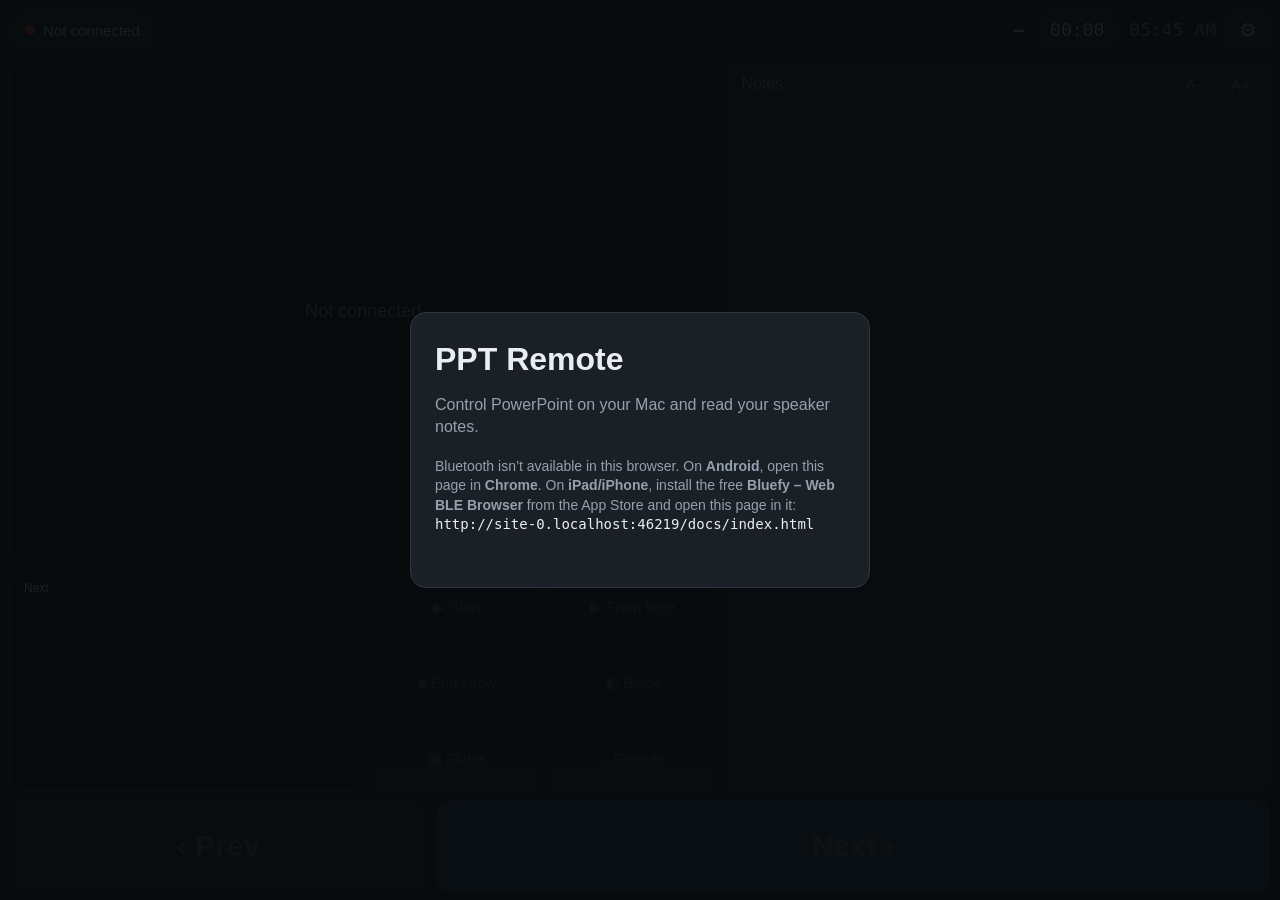
==== docs/index.html @ c87b6162 "v1.12: automatic subtitles (.srt, .vtt, in the video) and a transcript per slide, on the Mac Co-auth" ====
<!DOCTYPE html>
<html lang="en">
<head>
  <meta charset="utf-8">
  <meta name="viewport" content="width=device-width, initial-scale=1, maximum-scale=1, user-scalable=no, viewport-fit=cover">
  <meta name="apple-mobile-web-app-capable" content="yes">
  <meta name="mobile-web-app-capable" content="yes">
  <meta name="apple-mobile-web-app-status-bar-style" content="black-translucent">
  <meta name="theme-color" content="#111418">
  <title>PPT Remote</title>
  <link rel="manifest" href="manifest.webmanifest">
  <link rel="icon" href="favicon.png" type="image/png">
  <link rel="apple-touch-icon" href="icon-180.png">
  <link rel="stylesheet" href="style.css">
</head>
<body>
  <div id="app">
    <header id="topbar">
      <button id="connBtn" class="chip" title="Connection">
        <span id="connDot" class="dot off"></span><span id="connLabel">Not connected</span>
      </button>
      <button id="deckBtn" class="deck" title="Choose presentation"><span id="deckName"></span><span id="deckCaret" class="caret hidden">▾</span></button>
      <div id="slideNum" class="slidenum">–</div>
      <button id="recBtn" class="chip recchip hidden" title="Record lecture, save drawings" aria-label="Record lecture, save drawings"><span class="recdot"></span><span id="recLabel" class="mono"></span></button>
      <button id="timer" class="chip mono" title="Tap: start/pause · Hold: reset">00:00</button>
      <div id="clock" class="mono clock"></div>
      <button id="settingsBtn" class="iconbtn" title="Settings" aria-label="Settings">⚙︎</button>
    </header>

    <main id="main">
      <section id="slides">
        <div id="current" class="slidebox">
          <img id="currentImg" alt="">
          <canvas id="inkCanvas"></canvas>
          <div id="spotShade" class="hidden"></div>
          <div id="laserDot" class="hidden"></div>
          <div id="zoomRect" class="hidden"></div>
          <div id="currentMsg" class="slidemsg"></div>
          <div id="blackBadge" class="badge hidden">Screen is black</div>
          <div id="slideTools" class="slidetools hidden">
            <div class="toolrow1">
              <button id="laserBtn" class="stool" title="Laser pointer: touch the slide" aria-label="Laser pointer">●</button>
              <button id="spotBtn" class="stool" title="Spotlight: darken everything except where you point" aria-label="Spotlight">◎</button>
              <button id="zoomBtn" class="stool" title="Zoom: drag a box, tap, or pinch to magnify part of the slide on the projector" aria-label="Zoom">⊕</button>
              <button id="penBtn" class="stool" title="Pen and shapes: draw on the slide" aria-label="Pen">✎</button>
              <button id="wbBtn" class="stool" title="Whiteboard: a blank page over the slide" aria-label="Whiteboard">▢</button>
              <button id="eraseBtn" class="stool hidden" title="Erase drawings on this page" aria-label="Erase drawings">⌫</button>
              <button id="fsBtn" class="stool" title="Big slide (full screen)" aria-label="Full screen">⤢</button>
            </div>
            <div id="spotSizesBox" class="pencolors hidden">
              <span class="plabel">Spotlight</span>
              <button class="shape spotsize" data-size="s" title="Small spotlight" aria-label="Small">S</button>
              <button class="shape spotsize" data-size="m" title="Medium spotlight" aria-label="Medium">M</button>
              <button class="shape spotsize" data-size="l" title="Large spotlight" aria-label="Large">L</button>
            </div>
            <div id="zoomBox" class="pencolors hidden">
              <span class="plabel">Zoom</span>
              <button id="zoomOut" class="shape" title="Zoom out" aria-label="Zoom out">−</button>
              <span id="zoomLevel" class="plabel zoomlevel">1×</span>
              <button id="zoomIn" class="shape" title="Zoom in" aria-label="Zoom in">+</button>
              <button id="zoomReset" class="shape wide hidden" title="Show the whole slide" aria-label="Whole slide">1× ✕</button>
              <span id="zoomHint" class="zoomhint hidden"></span>
            </div>
            <div id="penColors" class="pencolors hidden">
              <button class="shape on" data-shape="pen" title="Freehand" aria-label="Freehand">✎</button>
              <button class="shape" data-shape="line" title="Straight line" aria-label="Straight line">╱</button>
              <button class="shape" data-shape="arrow" title="Arrow" aria-label="Arrow">➚</button>
              <button class="shape" data-shape="ellipse" title="Circle / ellipse" aria-label="Circle">◯</button>
              <button class="shape" data-shape="rect" title="Rectangle" aria-label="Rectangle">▭</button>
              <span class="sep"></span>
              <button class="swatch on" data-color="#ff2d2d" style="background:#ff2d2d" aria-label="Red"></button>
              <button class="swatch" data-color="#ffd60a" style="background:#ffd60a" aria-label="Yellow"></button>
              <button class="swatch" data-color="#32d74b" style="background:#32d74b" aria-label="Green"></button>
              <button class="swatch" data-color="#0a84ff" style="background:#0a84ff" aria-label="Blue"></button>
              <button class="swatch" data-color="#111111" style="background:#111111" aria-label="Black"></button>
            </div>
          </div>
          <div id="bigNav" class="bignav">
            <button id="bigPrev" class="bigbtn" aria-label="Previous slide">‹</button>
            <span id="bigNum" class="bignum"></span>
            <button id="bigNext" class="bigbtn" aria-label="Next slide">›</button>
          </div>
          <button id="bigClose" class="bigclose" aria-label="Leave big slide">✕</button>
          <div id="rotateHint" class="rotatehint hidden">Turn your phone sideways for a bigger slide</div>
          <div id="mediaBars" class="mediabars"></div>
        </div>
        <div id="toolrow">
          <div id="next" class="slidebox small">
            <img id="nextImg" alt="">
            <div id="nextMsg" class="slidemsg"></div>
            <span class="tag">Next</span>
          </div>
          <div id="tools">
            <button id="startBtn" class="tool">▶︎ Start</button>
            <button id="startHereBtn" class="tool">▶︎ From here</button>
            <button id="endBtn" class="tool">■ End show</button>
            <button id="blackBtn" class="tool">◐ Black</button>
            <button id="gridBtn" class="tool">▦ Slides</button>
            <button id="soundsBtn" class="tool">♪ Sounds</button>
          </div>
        </div>
      </section>
      <section id="notesPane">
        <div id="notesHead">
          <span>Notes</span>
          <span id="sectionName" class="section"></span>
          <span class="spacer"></span>
          <button id="fontDown" class="iconbtn small" aria-label="Smaller text">A−</button>
          <button id="fontUp" class="iconbtn small" aria-label="Larger text">A+</button>
        </div>
        <div id="notes" class="notes"></div>
      </section>
    </main>

    <footer id="navbar">
      <button id="prevBtn" class="nav prev" aria-label="Previous slide">‹ Prev</button>
      <button id="nextBtn" class="nav next" aria-label="Next slide">Next ›</button>
    </footer>
  </div>

  <!-- Connect screen -->
  <div id="connectView" class="overlay">
    <div class="panel">
      <h1>PPT Remote</h1>
      <p class="sub">Control PowerPoint on your Mac and read your speaker notes.</p>
      <button id="bleConnectBtn" class="big primary">Connect via Bluetooth</button>
      <p id="bleUnavailable" class="hint hidden">
        Bluetooth isn’t available in this browser. On <b>Android</b>, open this page in <b>Chrome</b>.
        On <b>iPad/iPhone</b>, install the free <b>Bluefy – Web BLE Browser</b> from the App Store and open this page in it:<br>
        <code id="pageUrl"></code>
      </p>
      <button id="netConnectBtn" class="big hidden">Connect via network</button>
      <p id="netHint" class="hint hidden">Network mode needs this device and the Mac on the same Wi-Fi or hotspot.
        Scan the QR code in the Mac menu bar (PPT Remote icon) to open the network version.</p>
      <p id="connectError" class="error"></p>
    </div>
  </div>

  <!-- PIN prompt -->
  <div id="pinView" class="overlay hidden">
    <div class="panel">
      <h2>Enter PIN</h2>
      <p class="sub">The 4-digit PIN is shown in the PPT Remote menu on your Mac.</p>
      <input id="pinInput" inputmode="numeric" pattern="[0-9]*" maxlength="4" autocomplete="off" placeholder="••••">
      <p id="pinError" class="error"></p>
      <button id="pinOk" class="big primary">OK</button>
      <button id="pinCancel" class="big">Cancel</button>
    </div>
  </div>

  <!-- Soundboard -->
  <div id="recView" class="overlay hidden">
    <div class="panel">
      <div class="panelhead"><h2>Record &amp; save</h2><button id="recClose" class="iconbtn">✕</button></div>
      <p class="sub">Records what's on the projector (slides with your drawings, or any app you show), all sound the Mac plays, and the MacBook microphone, into one video on the Mac.</p>
      <div id="recStatus" class="recstatus">Not recording</div>
      <div class="row"><span>Screen</span><select id="recScreen"></select></div>
      <div class="row"><span>Subtitles &amp; transcript</span><select id="recLang">
        <option value="nl_NL">Dutch</option><option value="en_GB">English</option><option value="de_DE">German</option>
        <option value="fr_FR">French</option><option value="es_ES">Spanish</option><option value="off">Off</option>
      </select></div>
      <button id="recStart" class="big recstart">⏺ Start recording</button>
      <div id="recRunning" class="row recrow hidden">
        <button id="recPause" class="big">⏸ Pause</button>
        <button id="recStop" class="big danger">■ Stop &amp; save</button>
      </div>
      <button id="recSaveNow" class="big hidden">Save now, without the rest of the iPad's sound</button>
      <p id="recInfo" class="hint"></p>
      <div id="micBox" class="hidden">
        <div class="row"><label for="micToggle">Also record my voice with this device's microphone</label><input id="micToggle" type="checkbox"></div>
        <div class="row"><label for="micClean">Reduce background noise (sounds more like a phone call)</label><input id="micClean" type="checkbox"></div>
        <p id="micStatus" class="hint"></p>
        <div class="row">
          <button id="micResume" class="big hidden">🎙 Resume microphone</button>
          <button id="micDelete" class="linkbtn hidden">Delete stored microphone sound</button>
        </div>
      </div>
      <h3>Drawings</h3>
      <p class="hint">A PDF with all slides and your pen, shapes and whiteboard on top, saved on the Mac next to the recordings.</p>
      <div class="row"><label for="inkAuto">Save automatically when the slide show ends</label><input id="inkAuto" type="checkbox"></div>
      <div class="row"><span>Pages</span><select id="inkPages"><option value="all">All slides</option><option value="drawn">Only slides with drawings</option></select></div>
      <button id="inkSave" class="big">⤓ Save drawings as PDF now</button>
      <p id="inkInfo" class="hint"></p>
      <p class="hint">Tip: turn on <b>Do Not Disturb</b> on the Mac, so pop-ups don't end up in the video. Recordings: Mac menu bar › PPT Remote › <i>Open Recordings Folder</i>.</p>
    </div>
  </div>

  <div id="soundsView" class="overlay hidden">
    <div class="panel">
      <div class="panelhead"><h2>Sounds</h2><button id="soundsClose" class="iconbtn">✕</button></div>
      <p class="sub">Plays on the Mac’s speakers.</p>
      <div id="soundGrid" class="soundgrid"></div>
      <div class="row">
        <button id="soundStop" class="big">■ Stop</button>
        <label class="vol">🔈<input id="soundVol" type="range" min="0" max="1" step="0.05"></label>
      </div>
      <p class="hint">Add your own sounds (mp3, m4a, wav): Mac menu bar › PPT Remote › <i>Open Sounds Folder…</i></p>
    </div>
  </div>

  <!-- Presentation picker -->
  <div id="presView" class="overlay hidden">
    <div class="panel">
      <div class="panelhead"><h2>Presentation</h2><button id="presClose" class="iconbtn">✕</button></div>
      <p class="sub">Choose which open PowerPoint presentation to control.</p>
      <div id="presList" class="preslist"></div>
    </div>
  </div>

  <!-- Slide grid -->
  <div id="gridView" class="overlay hidden">
    <div class="panel wide">
      <div class="panelhead"><h2>Go to slide</h2><button id="gridClose" class="iconbtn">✕</button></div>
      <div id="grid"></div>
    </div>
  </div>

  <!-- Settings -->
  <div id="settingsView" class="overlay hidden">
    <div class="panel">
      <div class="panelhead"><h2>Settings</h2><button id="settingsClose" class="iconbtn">✕</button></div>
      <label class="row">Bluetooth image quality
        <select id="qualitySel">
          <option value="low">Low (fastest)</option>
          <option value="med">Medium</option>
          <option value="high">High (slowest)</option>
        </select>
      </label>
      <label class="row"><input type="checkbox" id="swipeChk"> Swipe on slide to change slides</label>
      <label class="row"><input type="checkbox" id="autoTimerChk"> Start timer when the show starts</label>
      <label class="row"><input type="checkbox" id="vibrateChk"> Vibrate on taps (Android)</label>
      <button id="reloadBtn" class="big">Reload slides from PowerPoint</button>
      <button id="changePinBtn" class="big">Change PIN</button>
      <button id="disconnectBtn" class="big danger">Disconnect</button>
      <h3>Stored slides</h3>
      <p id="storageInfo" class="hint">…</p>
      <button id="clearStoreBtn" class="big">Delete stored slides</button>
      <p class="hint">Tip: turn off auto-lock (iPad: <i>Settings › Display › Auto-Lock</i>) while presenting.</p>
      <div class="footrow">
        <span id="versionInfo" class="hint mono"></span>
        <button id="activityBtn" class="linkbtn">Activity log</button>
      </div>
    </div>
  </div>

  <!-- Activity (behind the scenes) -->
  <div id="activityView" class="overlay hidden">
    <div class="panel wide">
      <div class="panelhead"><h2>Activity</h2><button id="activityClose" class="iconbtn">✕</button></div>
      <div id="actStats" class="stats"></div>
      <div class="actbar">
        <span class="hint">Newest at the bottom</span>
        <span class="spacer"></span>
        <button id="copyLogBtn" class="iconbtn small wide">Copy</button>
        <button id="clearLogBtn" class="iconbtn small wide">Clear</button>
      </div>
      <div id="actLog" class="actlog mono"></div>
    </div>
  </div>

  <div id="toast" class="toast hidden"></div>
  <div id="alertBar" class="alertbar hidden" role="alert"></div>

  <script src="protocol.js"></script>
  <script src="activity.js"></script>
  <script src="storage.js"></script>
  <script src="remotemic.js"></script>
  <script src="app.js"></script>
</body>
</html>
---- docs/style.css ----
:root {
  --bg: #111418;
  --panel: #1b2027;
  --panel2: #232a33;
  --line: #2f3742;
  --text: #e9eef4;
  --muted: #94a0ae;
  --accent: #3b82f6;
  --accent2: #2563eb;
  --ok: #22c55e;
  --warn: #f59e0b;
  --bad: #ef4444;
  --notes-size: 22px;
  --safe-top: env(safe-area-inset-top, 0px);
  --safe-bottom: env(safe-area-inset-bottom, 0px);
}

* { box-sizing: border-box; -webkit-tap-highlight-color: transparent; }

html, body {
  margin: 0;
  height: 100%;
  background: var(--bg);
  color: var(--text);
  font: 16px/1.4 -apple-system, BlinkMacSystemFont, "Segoe UI", Roboto, sans-serif;
  overscroll-behavior: none;
  -webkit-user-select: none;
  user-select: none;
  -webkit-touch-callout: none;
}

button { font: inherit; color: inherit; touch-action: manipulation; cursor: pointer; }
.hidden { display: none !important; }
.mono { font-variant-numeric: tabular-nums; font-family: ui-monospace, "SF Mono", Menlo, monospace; }
.spacer { flex: 1; }

#app {
  display: grid;
  grid-template-columns: minmax(0, 1fr); /* never wider than the screen, even with long names */
  grid-template-rows: auto 1fr auto;
  height: 100vh;
  height: 100dvh;
  padding: calc(8px + var(--safe-top)) 10px calc(8px + var(--safe-bottom));
  gap: 8px;
}

/* Top bar */
#topbar { display: flex; align-items: center; gap: 10px; min-height: 44px; }
.chip {
  display: inline-flex; align-items: center; gap: 8px;
  background: var(--panel); border: 1px solid var(--line); border-radius: 999px;
  padding: 8px 14px; font-size: 15px; white-space: nowrap;
}
.dot { width: 10px; height: 10px; border-radius: 50%; background: var(--muted); flex: none; }
.dot.ok { background: var(--ok); box-shadow: 0 0 8px var(--ok); }
.dot.warn { background: var(--warn); }
.dot.off { background: var(--bad); }
.deck {
  flex: 1; min-width: 0; display: flex; align-items: center; gap: 6px; background: none; border: none;
  color: var(--muted); padding: 6px 4px; text-align: left; font-size: 15px;
}
.deck #deckName { min-width: 0; overflow: hidden; text-overflow: ellipsis; white-space: nowrap; }
.deck .caret { color: var(--text); flex: none; }
.deck:disabled { cursor: default; }
.slidenum { font-size: 22px; font-weight: 700; white-space: nowrap; font-variant-numeric: tabular-nums; }
#timer { font-size: 18px; }
#timer.running { border-color: var(--ok); color: var(--ok); }
.clock { color: var(--muted); font-size: 18px; }
.recchip { gap: 6px; padding: 8px 11px; }
.recdot { width: 12px; height: 12px; border-radius: 50%; background: var(--muted); flex: none; }
.recchip.rec { border-color: var(--bad); color: var(--bad); }
.recchip.rec .recdot { background: var(--bad); animation: recpulse 1.4s ease-in-out infinite; }
.recchip.paused { border-color: var(--warn); color: var(--warn); }
.recchip.paused .recdot { background: var(--warn); border-radius: 2px; }
.recchip.saving .recdot { background: var(--warn); }
@keyframes recpulse { 50% { opacity: .25; } }
.recstatus { font-size: 26px; font-weight: 700; margin: 10px 0; font-variant-numeric: tabular-nums; }
.recstatus.rec { color: var(--bad); }
.recstatus.paused { color: var(--warn); }
.recstart { width: 100%; color: #fff; background: var(--bad); border-color: var(--bad); }
.recrow > .big { flex: 1; }
.iconbtn {
  background: var(--panel); border: 1px solid var(--line); border-radius: 10px;
  min-width: 44px; height: 44px; font-size: 20px;
}
.iconbtn.small { min-width: 40px; height: 34px; font-size: 15px; }

/* Main */
#main {
  display: grid;
  grid-template-columns: minmax(0, 1.3fr) minmax(0, 1fr);
  gap: 10px;
  min-height: 0;
}
#slides { display: flex; flex-direction: column; gap: 10px; min-height: 0; }
.slidebox {
  position: relative; background: #000; border-radius: 10px; overflow: hidden;
  border: 1px solid var(--line);
}
.slidebox img { position: absolute; inset: 0; width: 100%; height: 100%; object-fit: contain; display: block; }
.slidebox img:not([src]), .slidebox img[src=""] { display: none; }
#current { flex: 1 1 auto; min-height: 120px; touch-action: pan-y; }
.slidemsg {
  position: absolute; inset: 0; display: flex; align-items: center; justify-content: center;
  text-align: center; padding: 16px; color: var(--muted); font-size: 18px; pointer-events: none;
}
.slidemsg.big { font-size: 64px; font-weight: 700; color: #3a4350; }
.badge {
  position: absolute; top: 10px; left: 10px; background: var(--warn); color: #000;
  border-radius: 6px; padding: 4px 10px; font-weight: 600; font-size: 14px;
}
.tag {
  position: absolute; top: 6px; left: 6px; background: rgba(0,0,0,.65); color: #fff;
  border-radius: 5px; padding: 1px 7px; font-size: 12px;
}
#toolrow { display: flex; gap: 10px; flex: 0 0 auto; height: 30%; min-height: 110px; }
#next { aspect-ratio: 16 / 9; height: 100%; flex: none; max-width: 50%; }
#next .slidemsg.big { font-size: 36px; }
#tools { flex: 1; display: grid; grid-template-columns: 1fr 1fr; gap: 8px; align-content: stretch; }
.tool {
  background: var(--panel); border: 1px solid var(--line); border-radius: 10px;
  font-size: 15px; padding: 6px; min-height: 44px;
}
.tool.on { background: var(--warn); color: #000; border-color: var(--warn); }
.tool:disabled, .nav:disabled { opacity: .35; }
.tool { white-space: nowrap; overflow: hidden; text-overflow: ellipsis; }

/* Notes */
#notesPane {
  display: flex; flex-direction: column; min-height: 0;
  background: var(--panel); border: 1px solid var(--line); border-radius: 10px;
}
#notesHead { display: flex; align-items: center; gap: 6px; padding: 6px 8px 6px 14px; border-bottom: 1px solid var(--line); color: var(--muted); }
.notes {
  flex: 1; overflow-y: auto; -webkit-overflow-scrolling: touch; padding: 14px 16px 40px;
  font-size: var(--notes-size); line-height: 1.45; white-space: pre-wrap; word-wrap: break-word;
}
.notes.empty { color: var(--muted); font-style: italic; }

/* Bottom navigation */
#navbar { display: grid; grid-template-columns: 1fr 2fr; gap: 10px; height: 92px; }
.nav {
  border: none; border-radius: 14px; font-size: 30px; font-weight: 700;
  background: var(--panel2); transition: transform .06s, filter .06s;
}
.nav.next { background: var(--accent); color: #fff; }
.nav:active, .tool:active { transform: scale(.97); filter: brightness(1.2); }
.nav.busy { filter: brightness(.8); }

/* Portrait: stack slides above notes */
@media (orientation: portrait) {
  #main { grid-template-columns: minmax(0, 1fr); grid-template-rows: auto minmax(0, 1fr); }
  #current { flex: none; aspect-ratio: 16 / 9; }
  #toolrow { height: 120px; }
  #slides { min-height: auto; }
  #tools { grid-template-columns: 1fr 1fr 1fr; }
}

@media (max-width: 700px) {
  .clock { display: none; }
  #navbar { height: 76px; }
}

/* Phones */
@media (max-width: 600px) {
  #app { padding-left: 8px; padding-right: 8px; gap: 6px; }
  #topbar { gap: 6px; }
  #connLabel { display: none; }
  .chip { padding: 8px 10px; }
  .slidenum { font-size: 18px; }
  #timer { font-size: 15px; }
  #toolrow { height: auto; min-height: 0; gap: 8px; }
  #next { width: 42%; max-width: none; height: auto; }
  #tools { grid-template-columns: 1fr 1fr !important; gap: 6px; }
  .tool { font-size: 14px; min-height: 36px; padding: 4px 6px; }
  .panel #grid { grid-template-columns: repeat(auto-fill, minmax(130px, 1fr)); gap: 8px; }
  .panel { padding: 16px; }
  .panel.wide { padding: 14px; }
}

/* Overlays */
.overlay {
  position: fixed; inset: 0; background: rgba(8, 10, 13, .92); z-index: 10;
  display: flex; align-items: center; justify-content: center; padding: 20px;
}
.panel {
  background: var(--panel); border: 1px solid var(--line); border-radius: 16px;
  padding: 24px; width: min(460px, 100%); max-height: 100%; overflow-y: auto;
  display: flex; flex-direction: column; gap: 12px;
}
.panel.wide { width: min(1000px, 100%); height: 100%; }
.panel h1, .panel h2 { margin: 0; }
.panelhead { display: flex; align-items: center; justify-content: space-between; }
.sub { margin: 0 0 6px; color: var(--muted); }
.hint { color: var(--muted); font-size: 14px; margin: 0; }
.hint code { color: var(--text); word-break: break-all; -webkit-user-select: all; user-select: all; }
.error { color: var(--bad); margin: 0; min-height: 1em; }
.big {
  min-height: 54px; border-radius: 12px; border: 1px solid var(--line);
  background: var(--panel2); font-size: 18px; font-weight: 600;
}
.big.primary { background: var(--accent); border-color: var(--accent2); color: #fff; }
.big.danger { color: var(--bad); }
.row { display: flex; align-items: center; justify-content: space-between; gap: 12px; min-height: 40px; }
.row select { font-size: 16px; padding: 6px; border-radius: 8px; background: var(--panel2); color: var(--text); border: 1px solid var(--line); }
.row input[type=checkbox] { width: 22px; height: 22px; order: 2; }
#pinInput {
  font-size: 40px; text-align: center; letter-spacing: 16px; padding: 10px;
  border-radius: 12px; border: 1px solid var(--line); background: var(--bg); color: var(--text);
  -webkit-user-select: text; user-select: text;
}

#grid {
  flex: 1; min-height: 0; display: grid; grid-template-columns: repeat(auto-fill, minmax(170px, 1fr));
  grid-auto-rows: max-content; align-content: start; gap: 10px; overflow-y: auto; padding: 2px;
}
.gcell { aspect-ratio: 16 / 9; width: 100%; position: relative; padding: 0; background: #000; border: 2px solid var(--line); border-radius: 8px; overflow: hidden; }
.gsec { grid-column: 1 / -1; color: var(--muted); font-weight: 600; font-size: 14px; text-transform: uppercase; letter-spacing: .04em; padding: 8px 2px 0; }
.gcell.cur { border-color: var(--accent); }
.gcell.hid { opacity: .45; }
.gcell img { width: 100%; height: 100%; object-fit: contain; display: block; }
.gcell .num { position: absolute; bottom: 4px; right: 6px; background: rgba(0,0,0,.7); border-radius: 5px; padding: 0 6px; font-size: 14px; }
.gcell .ph { position: absolute; inset: 0; display: flex; align-items: center; justify-content: center; font-size: 30px; color: #3a4350; font-weight: 700; }

/* Laser pointer, pen and media controls on the current slide */
#current.drawing { touch-action: none; cursor: crosshair; }
html.drawmode, html.drawmode * { -webkit-user-select: none !important; user-select: none !important; -webkit-touch-callout: none !important; }
#inkCanvas { position: absolute; inset: 0; width: 100%; height: 100%; pointer-events: none; }
#spotShade { position: absolute; pointer-events: none; }
#zoomRect { position: absolute; pointer-events: none; border: 2px dashed #fff; box-shadow: 0 0 0 1px rgba(0,0,0,.6), inset 0 0 0 1px rgba(0,0,0,.6); background: rgba(255,255,255,.08); }
.zoomlevel { min-width: 36px; text-align: center; color: var(--text); }
.shape.wide { width: auto; padding: 0 8px; }
.zoomhint { flex-basis: 100%; font-size: 12px; color: #ffd60a; text-align: right; }
#spotBtn { color: #ffe08a; }
#spotBtn.on { color: #111; background: #ffd60a; border-color: #ffd60a; }
.pencolors .plabel { color: #dfe6ee; font-size: 13px; padding: 0 6px; }
.spotsize { font-weight: 700; font-size: 13px; }
#laserDot {
  position: absolute; width: 18px; height: 18px; margin: -9px 0 0 -9px; border-radius: 50%; pointer-events: none;
  background: #ff2d2d; box-shadow: 0 0 0 8px rgba(255, 45, 45, .3), 0 0 18px 6px rgba(255, 45, 45, .6);
}
.slidetools { position: absolute; top: 8px; right: 8px; display: flex; flex-direction: column; align-items: flex-end; gap: 6px; }
.toolrow1 { display: flex; gap: 6px; }
.stool {
  width: 42px; height: 42px; border-radius: 50%; border: 1px solid rgba(255,255,255,.25);
  background: rgba(17, 20, 24, .72); color: #fff; font-size: 18px; padding: 0;
}
.stool.on { background: var(--accent); border-color: var(--accent); }
#laserBtn { color: #ff4d4d; }
#laserBtn.on { color: #fff; background: #e11d1d; border-color: #e11d1d; }
.pencolors { display: flex; flex-wrap: wrap; justify-content: flex-end; align-items: center; gap: 5px; background: rgba(17, 20, 24, .78); padding: 6px; border-radius: 21px; max-width: 100%; }
.pencolors .sep { width: 1px; height: 22px; background: rgba(255,255,255,.25); margin: 0 2px; }
.shape { width: 32px; height: 32px; border-radius: 50%; border: none; background: transparent; color: #fff; font-size: 16px; padding: 0; }
.shape.on { background: var(--accent); }
.swatch { width: 26px; height: 26px; border-radius: 50%; border: 2px solid transparent; padding: 0; box-shadow: 0 0 0 1px rgba(255,255,255,.4); }
.swatch.on { border-color: #fff; }
.mediabars { position: absolute; left: 8px; right: 8px; bottom: 8px; display: flex; flex-direction: column; gap: 6px; pointer-events: none; }
.mediabar {
  display: flex; align-items: center; gap: 6px; padding: 6px; border-radius: 12px; pointer-events: auto;
  background: rgba(17, 20, 24, .82); border: 1px solid rgba(255,255,255,.15); width: max-content; max-width: 100%;
}
.mbtn { min-width: 44px; height: 38px; border-radius: 9px; border: none; background: rgba(255,255,255,.12); color: #fff; font-size: 15px; font-weight: 600; }
.mbtn.play { background: var(--accent); min-width: 54px; }
.minfo { padding: 0 8px; font-variant-numeric: tabular-nums; color: #dfe6ee; font-size: 14px; white-space: nowrap; }

/* Formatted notes */
.notes .np { position: relative; margin: 0 0 .35em; white-space: pre-wrap; }
.notes .bullet { position: absolute; margin-left: -1.2em; color: var(--muted); }
#notesHead .section { color: var(--text); opacity: .75; font-size: 14px; margin-left: 6px; overflow: hidden; text-overflow: ellipsis; white-space: nowrap; }
#notesHead .section:not(:empty)::before { content: "· "; }

/* Presentation picker */
.preslist { display: flex; flex-direction: column; gap: 8px; }
.presitem {
  display: flex; flex-direction: column; align-items: flex-start; gap: 2px; text-align: left; padding: 12px 14px;
  border-radius: 12px; border: 1px solid var(--line); background: var(--panel2); font-size: 16px; word-break: break-word;
}
.presitem small { color: var(--muted); font-size: 13px; }
.presitem.on { border-color: var(--accent); box-shadow: inset 0 0 0 1px var(--accent); }

/* Short fade when a new slide image appears */
@keyframes fadein { from { opacity: 0; } to { opacity: 1; } }
.slidebox img.fade { animation: fadein .18s ease-out; }

/* Settings extras */
.panel h3 { margin: 10px 0 0; font-size: 15px; color: var(--muted); font-weight: 600; text-transform: uppercase; letter-spacing: .04em; }
.footrow { display: flex; align-items: center; justify-content: space-between; gap: 10px; margin-top: 4px; }
.linkbtn { background: none; border: none; color: var(--muted); text-decoration: underline; font-size: 14px; padding: 6px 0; }
.big:disabled { opacity: .4; }

/* Activity panel */
.stats {
  display: grid; grid-template-columns: max-content 1fr; gap: 4px 14px;
  font-size: 14px; background: var(--bg); border: 1px solid var(--line); border-radius: 10px; padding: 10px 12px;
}
.stats .k { color: var(--muted); }
.stats .v { font-variant-numeric: tabular-nums; word-break: break-word; }
.actbar { display: flex; align-items: center; gap: 8px; }
.iconbtn.wide { padding: 0 12px; }
.actlog {
  flex: 1; min-height: 160px; overflow-y: auto; -webkit-overflow-scrolling: touch;
  background: var(--bg); border: 1px solid var(--line); border-radius: 10px; padding: 8px 10px;
  font-size: 12.5px; line-height: 1.5; -webkit-user-select: text; user-select: text;
}
.actlog .t { color: var(--muted); }
.actlog .error { color: #fca5a5; }

.toast {
  position: fixed; left: 50%; bottom: calc(110px + var(--safe-bottom)); transform: translateX(-50%);
  background: #000c; border: 1px solid var(--line); padding: 10px 18px; border-radius: 999px; z-index: 20;
  font-size: 15px; pointer-events: none;
}

/* Phones: smaller controls on the slide (after the base rules above) */
@media (max-width: 600px) {
  .slidetools { top: 5px; right: 5px; gap: 4px; }
  .stool { width: 32px; height: 32px; font-size: 14px; }
  .pencolors { padding: 4px; gap: 4px; }
  .swatch { width: 20px; height: 20px; }
  .mediabars { left: 5px; right: 5px; bottom: 5px; }
  .mediabar { padding: 4px; gap: 4px; border-radius: 9px; }
  .mbtn { min-width: 34px; height: 28px; font-size: 13px; border-radius: 7px; }
  .mbtn.play { min-width: 40px; }
  .minfo { font-size: 12px; padding: 0 4px; }
}

/* Whiteboard: a blank page instead of the slide */
#current.wb { background: #fff; }
#current.wb #currentImg, #current.wb .slidemsg { visibility: hidden; }

/* Big slide: full screen for drawing (and automatically on phones in landscape) */
.bignav, .bigclose, body:not(.bigslide) .rotatehint { display: none; }
body.bigslide #current {
  position: fixed; inset: 0; z-index: 8; border: none; border-radius: 0; min-height: 0; aspect-ratio: auto;
  padding: env(safe-area-inset-top, 0) env(safe-area-inset-right, 0) env(safe-area-inset-bottom, 0) env(safe-area-inset-left, 0);
}
body.bigslide #current.wb { background: #fff; }
body.bigslide .bignav {
  display: flex; align-items: center; gap: 8px; position: absolute; left: 50%; transform: translateX(-50%);
  bottom: calc(10px + env(safe-area-inset-bottom, 0px)); z-index: 2;
}
body.bigslide .bigbtn {
  width: 64px; height: 52px; border-radius: 14px; border: 1px solid rgba(255,255,255,.2);
  background: rgba(17, 20, 24, .72); color: #fff; font-size: 30px; font-weight: 700; padding: 0;
}
body.bigslide .bignum { min-width: 64px; text-align: center; color: #fff; font-weight: 700; text-shadow: 0 1px 3px #000; font-variant-numeric: tabular-nums; }
body.bigslide .bigclose {
  display: block; position: absolute; top: calc(8px + env(safe-area-inset-top, 0px)); left: calc(8px + env(safe-area-inset-left, 0px));
  width: 42px; height: 42px; border-radius: 50%; border: 1px solid rgba(255,255,255,.25); background: rgba(17, 20, 24, .72); color: #fff; font-size: 18px; z-index: 2;
}
body.bigslide .slidetools { top: calc(8px + env(safe-area-inset-top, 0px)); right: calc(8px + env(safe-area-inset-right, 0px)); }
body.bigslide .mediabars { bottom: calc(72px + env(safe-area-inset-bottom, 0px)); }
body.bigslide .stool { width: 42px; height: 42px; font-size: 18px; }
body.bigslide .swatch { width: 26px; height: 26px; }
.rotatehint {
  position: absolute; left: 50%; top: 50%; transform: translate(-50%, -50%); z-index: 3; pointer-events: none;
  background: rgba(0,0,0,.8); color: #fff; padding: 12px 18px; border-radius: 12px; font-size: 15px; text-align: center;
}
#fsBtn.on { background: var(--accent); border-color: var(--accent); }
#wbBtn.on { background: #fff; color: #111; }

/* Delivery alert */
.alertbar {
  position: fixed; left: 12px; right: 12px; top: calc(10px + env(safe-area-inset-top, 0px)); z-index: 25;
  background: #b91c1c; color: #fff; border-radius: 12px; padding: 14px 16px; font-weight: 600; font-size: 16px;
  box-shadow: 0 6px 24px rgba(0,0,0,.5); text-align: center; animation: shake .4s;
}
@keyframes shake { 0%,100% { transform: translateX(0); } 25% { transform: translateX(-6px); } 75% { transform: translateX(6px); } }

/* Soundboard */
.soundgrid { display: grid; grid-template-columns: repeat(auto-fill, minmax(120px, 1fr)); gap: 10px; }
.soundbtn {
  display: flex; flex-direction: column; align-items: center; justify-content: center; gap: 4px; min-height: 92px;
  border-radius: 14px; border: 1px solid var(--line); background: var(--panel2); font-size: 15px; font-weight: 600; padding: 8px;
}
.soundbtn .sicon { font-size: 34px; line-height: 1; }
.soundbtn:active { transform: scale(.96); }
.soundbtn.played { animation: played .5s; }
@keyframes played { 0% { background: var(--accent); } 100% { background: var(--panel2); } }
.vol { display: flex; align-items: center; gap: 8px; flex: 1; justify-content: flex-end; }
.vol input { width: 100%; max-width: 220px; }
#soundStop { min-width: 110px; }


/* Big slide on screens wider than the slide (phones sideways): tools in the black bars beside it */
@media (min-aspect-ratio: 16/10) {
  body.bigslide .slidetools { flex-direction: row-reverse; align-items: flex-start; }
  body.bigslide .toolrow1 { flex-direction: column; }
  body.bigslide .pencolors {
    position: fixed; left: calc(8px + env(safe-area-inset-left, 0px)); top: 50%; transform: translateY(-50%);
    flex-direction: column; flex-wrap: nowrap; gap: 4px; padding: 5px; border-radius: 18px;
  }
  body.bigslide .pencolors .sep { width: 22px; height: 1px; margin: 2px 0; }
  body.bigslide .pencolors { gap: 3px; }
  body.bigslide .pencolors .shape { width: 28px; height: 28px; font-size: 14px; }
  body.bigslide .pencolors .swatch { width: 22px; height: 22px; }
  body.bigslide .bigclose { top: auto; left: auto; bottom: calc(10px + env(safe-area-inset-bottom, 0px)); right: calc(8px + env(safe-area-inset-right, 0px)); }
}

/* The spotlight sizes are a short row; keep it horizontal there too */
@media (min-aspect-ratio: 16/10) {
  body.bigslide #spotSizesBox { flex-direction: row; top: auto; bottom: calc(10px + env(safe-area-inset-bottom, 0px)); transform: none; }
  body.bigslide #spotSizesBox .plabel { display: none; }
}

/* Zoom controls: a short row, like the spotlight sizes */
@media (min-aspect-ratio: 16/10) {
  body.bigslide #zoomBox { flex-direction: row; flex-wrap: wrap; top: calc(8px + env(safe-area-inset-top, 0px)); transform: none; max-width: 46vw; }
  body.bigslide #zoomBox > .plabel:first-child { display: none; }
  body.bigslide .pencolors .shape.wide { width: auto; }
}
#recInfo { white-space: pre-line; margin-top: 4px; }
#micStatus { white-space: pre-line; margin-top: 2px; }
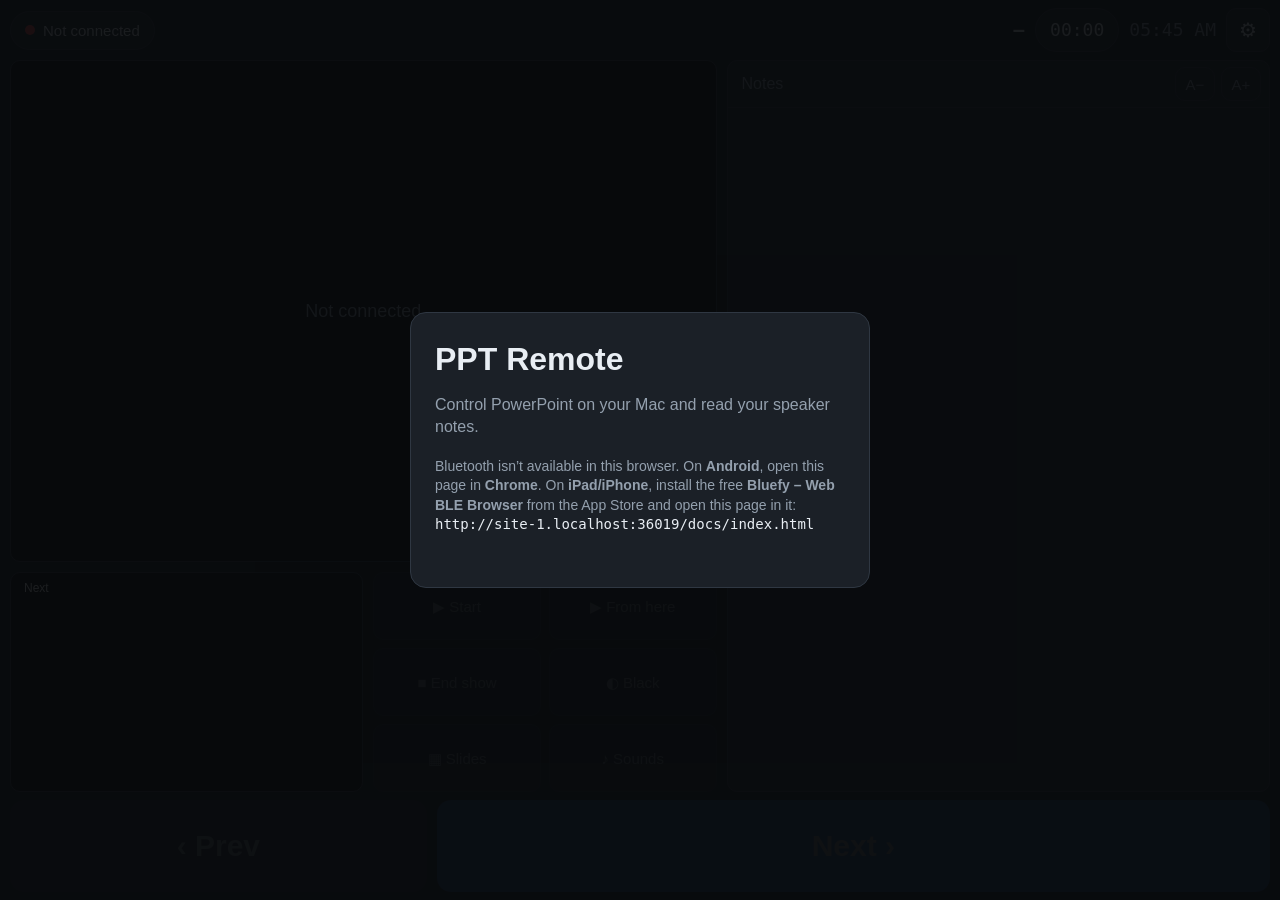
==== commit 1f871603: "Friendlier README with screenshots, DEVELOPMENT.md; v1.14.2: hide sticky-note icons on PDF slides, c" ====
--- a/docs/index.html
+++ b/docs/index.html
@@ -202,7 +202,7 @@
   <div id="presView" class="overlay hidden">
     <div class="panel">
       <div class="panelhead"><h2>Presentation</h2><button id="presClose" class="iconbtn">✕</button></div>
-      <p class="sub">Choose which open PowerPoint presentation to control.</p>
+      <p class="sub">Choose what to control: a PowerPoint or Keynote presentation, or a PDF.</p>
       <div id="presList" class="preslist"></div>
     </div>
   </div>
@@ -229,7 +229,7 @@
       <label class="row"><input type="checkbox" id="swipeChk"> Swipe on slide to change slides</label>
       <label class="row"><input type="checkbox" id="autoTimerChk"> Start timer when the show starts</label>
       <label class="row"><input type="checkbox" id="vibrateChk"> Vibrate on taps (Android)</label>
-      <button id="reloadBtn" class="big">Reload slides from PowerPoint</button>
+      <button id="reloadBtn" class="big">Reload slides</button>
       <button id="changePinBtn" class="big">Change PIN</button>
       <button id="disconnectBtn" class="big danger">Disconnect</button>
       <h3>Stored slides</h3>
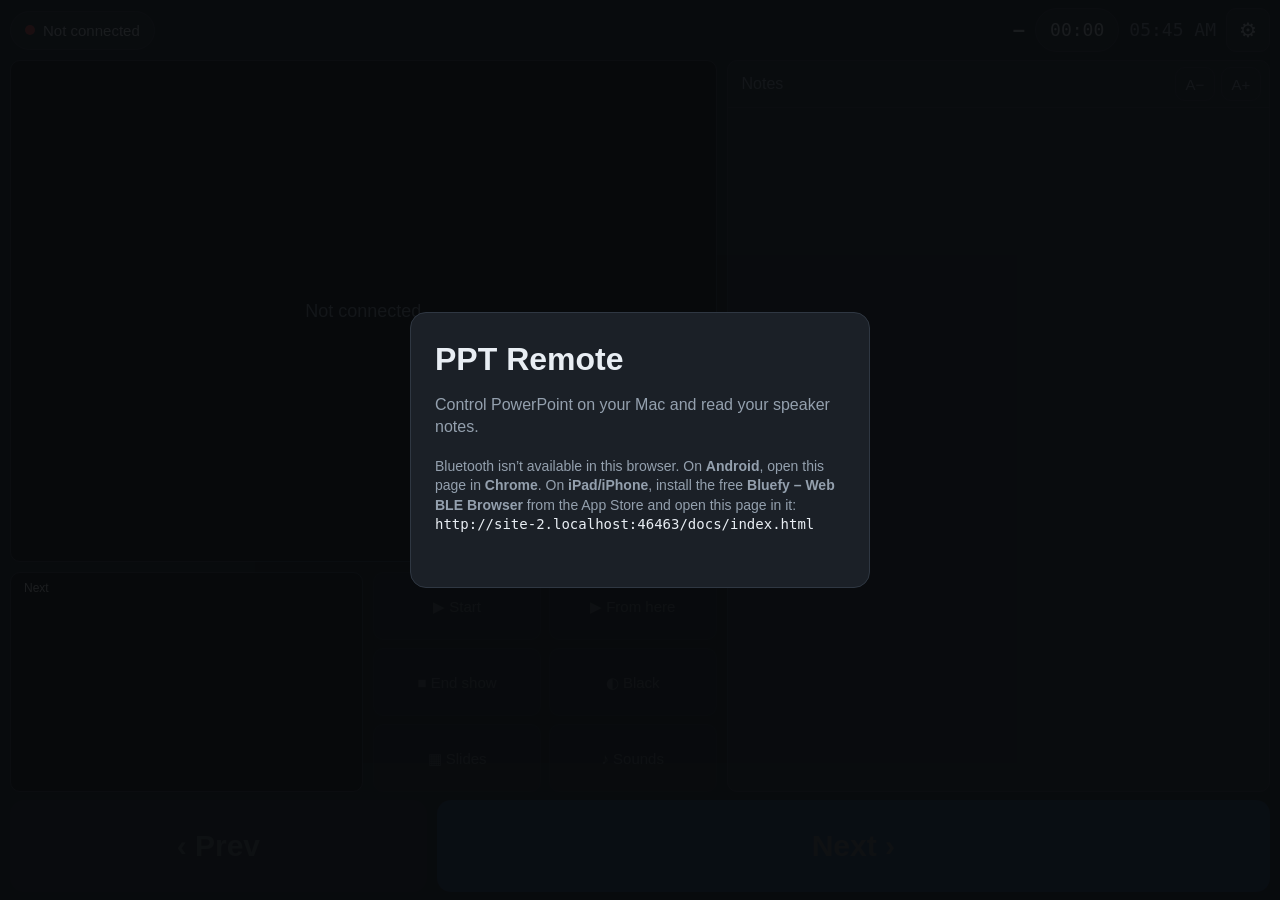
==== commit 7968675a: "Add small "made by GenArt" badge at the bottom of Settings Co-Authored-By: Claude Fable 5.2 <noreply" ====
--- a/docs/index.html
+++ b/docs/index.html
@@ -240,6 +240,7 @@
         <span id="versionInfo" class="hint mono"></span>
         <button id="activityBtn" class="linkbtn">Activity log</button>
       </div>
+      <img class="madeby" src="genart/made-by-genart-light.svg" width="104" height="20" alt="made by GenArt">
     </div>
   </div>
 
--- a/docs/style.css
+++ b/docs/style.css
@@ -285,6 +285,7 @@
 /* Settings extras */
 .panel h3 { margin: 10px 0 0; font-size: 15px; color: var(--muted); font-weight: 600; text-transform: uppercase; letter-spacing: .04em; }
 .footrow { display: flex; align-items: center; justify-content: space-between; gap: 10px; margin-top: 4px; }
+.madeby { display: block; margin: 6px auto 0; }
 .linkbtn { background: none; border: none; color: var(--muted); text-decoration: underline; font-size: 14px; padding: 6px 0; }
 .big:disabled { opacity: .4; }
 
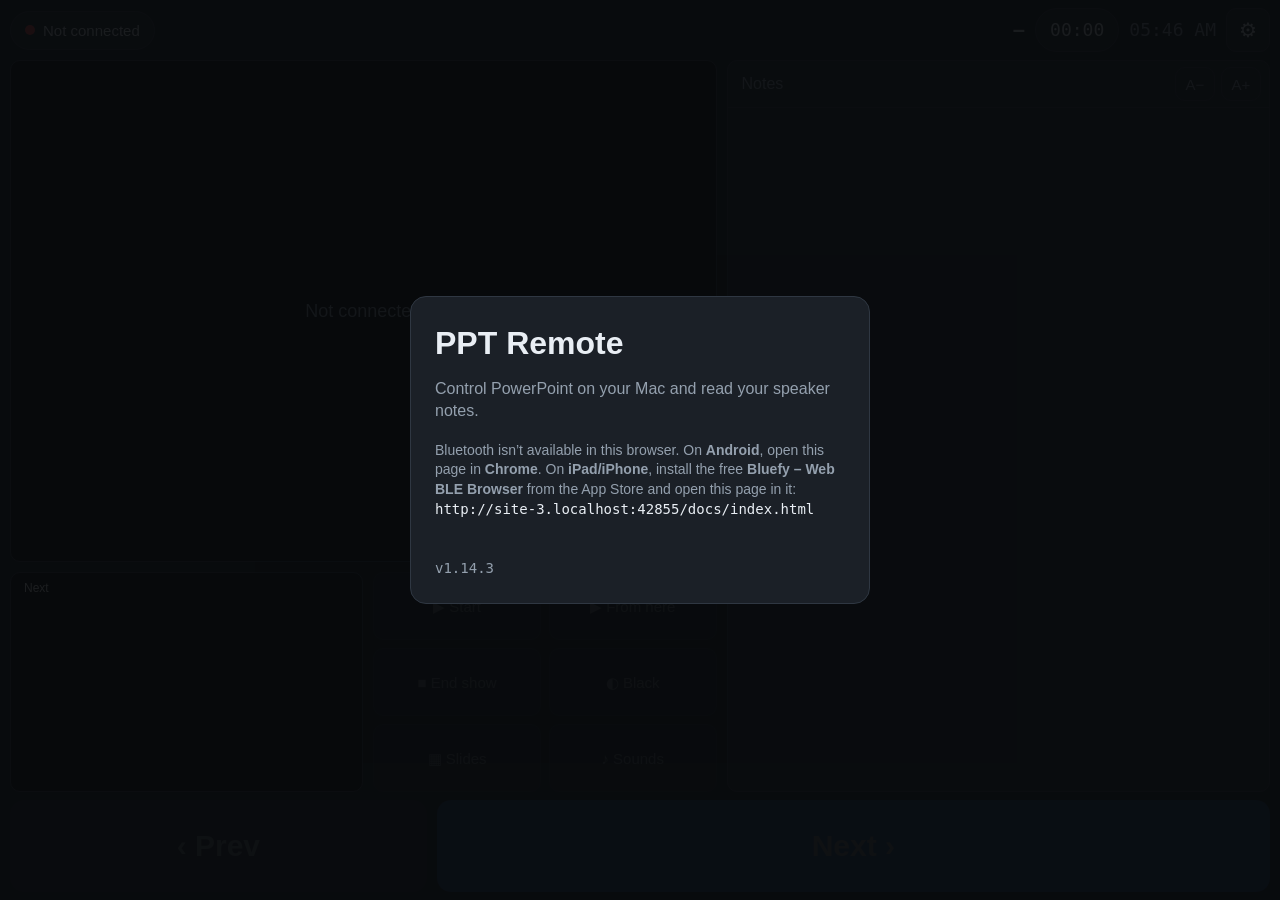
==== commit 3580ee43: "v1.14.3: version number on the connect screen; made by GenArt badge in Settings Co-Authored-By: Clau" ====
--- a/docs/index.html
+++ b/docs/index.html
@@ -133,6 +133,7 @@
       <p id="netHint" class="hint hidden">Network mode needs this device and the Mac on the same Wi-Fi or hotspot.
         Scan the QR code in the Mac menu bar (PPT Remote icon) to open the network version.</p>
       <p id="connectError" class="error"></p>
+      <p id="connectVersion" class="hint mono"></p>
     </div>
   </div>
 
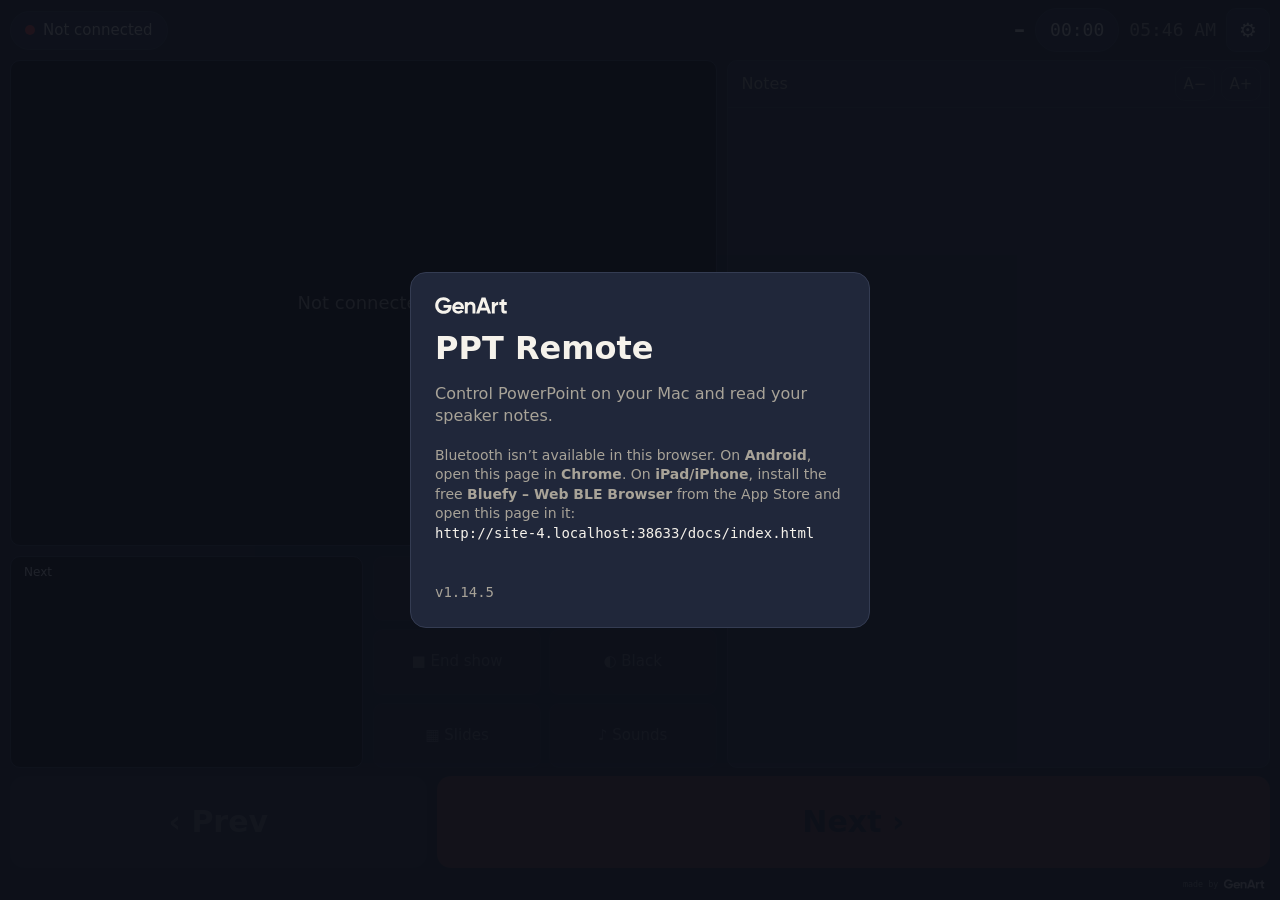
==== commit d5d47f63: "v1.14.5: GenArt house style (colours and fonts from the brand tokens), made by GenArt badge on the m" ====
--- a/docs/index.html
+++ b/docs/index.html
@@ -1,16 +1,17 @@
 <!DOCTYPE html>
-<html lang="en">
+<html lang="en" data-theme="dark">
 <head>
   <meta charset="utf-8">
   <meta name="viewport" content="width=device-width, initial-scale=1, maximum-scale=1, user-scalable=no, viewport-fit=cover">
   <meta name="apple-mobile-web-app-capable" content="yes">
   <meta name="mobile-web-app-capable" content="yes">
   <meta name="apple-mobile-web-app-status-bar-style" content="black-translucent">
-  <meta name="theme-color" content="#111418">
+  <meta name="theme-color" content="#171b27">
   <title>PPT Remote</title>
   <link rel="manifest" href="manifest.webmanifest">
   <link rel="icon" href="favicon.png" type="image/png">
   <link rel="apple-touch-icon" href="icon-180.png">
+  <link rel="stylesheet" href="genart/tokens.css">
   <link rel="stylesheet" href="style.css">
 </head>
 <body>
@@ -116,11 +117,13 @@
       <button id="prevBtn" class="nav prev" aria-label="Previous slide">‹ Prev</button>
       <button id="nextBtn" class="nav next" aria-label="Next slide">Next ›</button>
     </footer>
+    <div id="brandrow"><img src="genart/made-by-genart-light.svg" width="104" height="20" alt="made by GenArt"></div>
   </div>
 
   <!-- Connect screen -->
   <div id="connectView" class="overlay">
     <div class="panel">
+      <div class="brandbar"><img src="genart/genart-wordmark-light.svg" alt="GenArt"></div>
       <h1>PPT Remote</h1>
       <p class="sub">Control PowerPoint on your Mac and read your speaker notes.</p>
       <button id="bleConnectBtn" class="big primary">Connect via Bluetooth</button>
--- a/docs/genart/tokens.css
+++ b/docs/genart/tokens.css
@@ -0,0 +1,67 @@
+/*
+ * GenArt brand tokens — voorstel v0.1
+ *
+ * Afgeleid uit wat er al bestond: de logokleur (#272F44) en het palet van
+ * genart-invoice (paper, ink, rood, muted) plus IBM Plex Mono.
+ *
+ * Alle variabelen beginnen met --ga- zodat ze nooit botsen met variabelen
+ * die een app zelf al gebruikt (--ink, --card, --primary, ...). Dit bestand
+ * inladen verandert op zichzelf dus niets aan een bestaande app.
+ */
+
+:root {
+  /* Basiskleuren */
+  --ga-navy: #272f44;
+  --ga-ink: #1b1d1f;
+  --ga-paper: #f5f2eb;
+  --ga-white: #ffffff;
+  --ga-red: #d9502b;
+  --ga-stone: #6e6a62;
+  --ga-sand: #d9d4c8;
+
+  /* Rollen (gebruik deze in apps) */
+  --ga-bg: var(--ga-paper);
+  --ga-surface: var(--ga-white);
+  --ga-text: var(--ga-ink);
+  --ga-text-muted: var(--ga-stone);
+  --ga-brand: var(--ga-navy);
+  --ga-on-brand: var(--ga-paper);
+  --ga-accent: var(--ga-red); /* knoppen, markeringen, grote tekst; niet voor lopende tekst */
+  --ga-on-accent: var(--ga-white);
+  --ga-line: var(--ga-sand);
+
+  /* Typografie */
+  --ga-font-sans: "Aptos", system-ui, -apple-system, "Segoe UI", sans-serif;
+  --ga-font-mono: "IBM Plex Mono", ui-monospace, "SF Mono", Menlo, monospace;
+
+  /* Vorm */
+  --ga-radius: 10px;
+  --ga-radius-sm: 6px;
+  --ga-space: 8px;
+}
+
+@media (prefers-color-scheme: dark) {
+  :root:not([data-theme="light"]) {
+    --ga-bg: #171b27;
+    --ga-surface: #20273a;
+    --ga-text: #f5f2eb;
+    --ga-text-muted: #a8a398;
+    --ga-brand: #f5f2eb;
+    --ga-on-brand: #272f44;
+    --ga-accent: #ec6a45;
+    --ga-on-accent: #171b27;
+    --ga-line: #343c52;
+  }
+}
+
+:root[data-theme="dark"] {
+  --ga-bg: #171b27;
+  --ga-surface: #20273a;
+  --ga-text: #f5f2eb;
+  --ga-text-muted: #a8a398;
+  --ga-brand: #f5f2eb;
+  --ga-on-brand: #272f44;
+  --ga-accent: #ec6a45;
+  --ga-on-accent: #171b27;
+  --ga-line: #343c52;
+}
--- a/docs/style.css
+++ b/docs/style.css
@@ -1,12 +1,14 @@
 :root {
-  --bg: #111418;
-  --panel: #1b2027;
-  --panel2: #232a33;
-  --line: #2f3742;
-  --text: #e9eef4;
-  --muted: #94a0ae;
-  --accent: #3b82f6;
-  --accent2: #2563eb;
+  /* GenArt house style: the colours come from genart/tokens.css (dark theme) */
+  --bg: var(--ga-bg);
+  --panel: var(--ga-surface);
+  --panel2: color-mix(in srgb, var(--ga-surface), var(--ga-text) 8%);
+  --line: var(--ga-line);
+  --text: var(--ga-text);
+  --muted: var(--ga-text-muted);
+  --accent: var(--ga-accent);
+  --accent2: var(--ga-accent);
+  --on-accent: var(--ga-on-accent);
   --ok: #22c55e;
   --warn: #f59e0b;
   --bad: #ef4444;
@@ -22,7 +24,7 @@
   height: 100%;
   background: var(--bg);
   color: var(--text);
-  font: 16px/1.4 -apple-system, BlinkMacSystemFont, "Segoe UI", Roboto, sans-serif;
+  font: 16px/1.4 var(--ga-font-sans);
   overscroll-behavior: none;
   -webkit-user-select: none;
   user-select: none;
@@ -31,13 +33,13 @@
 
 button { font: inherit; color: inherit; touch-action: manipulation; cursor: pointer; }
 .hidden { display: none !important; }
-.mono { font-variant-numeric: tabular-nums; font-family: ui-monospace, "SF Mono", Menlo, monospace; }
+.mono { font-variant-numeric: tabular-nums; font-family: var(--ga-font-mono); }
 .spacer { flex: 1; }
 
 #app {
   display: grid;
   grid-template-columns: minmax(0, 1fr); /* never wider than the screen, even with long names */
-  grid-template-rows: auto 1fr auto;
+  grid-template-rows: auto 1fr auto auto;
   height: 100vh;
   height: 100dvh;
   padding: calc(8px + var(--safe-top)) 10px calc(8px + var(--safe-bottom));
@@ -104,7 +106,7 @@
   position: absolute; inset: 0; display: flex; align-items: center; justify-content: center;
   text-align: center; padding: 16px; color: var(--muted); font-size: 18px; pointer-events: none;
 }
-.slidemsg.big { font-size: 64px; font-weight: 700; color: #3a4350; }
+.slidemsg.big { font-size: 64px; font-weight: 700; color: var(--line); }
 .badge {
   position: absolute; top: 10px; left: 10px; background: var(--warn); color: #000;
   border-radius: 6px; padding: 4px 10px; font-weight: 600; font-size: 14px;
@@ -143,7 +145,10 @@
   border: none; border-radius: 14px; font-size: 30px; font-weight: 700;
   background: var(--panel2); transition: transform .06s, filter .06s;
 }
-.nav.next { background: var(--accent); color: #fff; }
+.nav.next { background: var(--accent); color: var(--on-accent); }
+#brandrow { display: flex; justify-content: flex-end; padding: 0 4px; }
+#brandrow img { height: 16px; width: auto; opacity: .85; display: block; }
+.brandbar img { height: 17px; width: auto; display: block; }
 .nav:active, .tool:active { transform: scale(.97); filter: brightness(1.2); }
 .nav.busy { filter: brightness(.8); }
 
@@ -180,7 +185,7 @@
 
 /* Overlays */
 .overlay {
-  position: fixed; inset: 0; background: rgba(8, 10, 13, .92); z-index: 10;
+  position: fixed; inset: 0; background: rgba(13, 16, 24, .92); z-index: 10;
   display: flex; align-items: center; justify-content: center; padding: 20px;
 }
 .panel {
@@ -199,7 +204,7 @@
   min-height: 54px; border-radius: 12px; border: 1px solid var(--line);
   background: var(--panel2); font-size: 18px; font-weight: 600;
 }
-.big.primary { background: var(--accent); border-color: var(--accent2); color: #fff; }
+.big.primary { background: var(--accent); border-color: var(--accent2); color: var(--on-accent); }
 .big.danger { color: var(--bad); }
 .row { display: flex; align-items: center; justify-content: space-between; gap: 12px; min-height: 40px; }
 .row select { font-size: 16px; padding: 6px; border-radius: 8px; background: var(--panel2); color: var(--text); border: 1px solid var(--line); }
@@ -220,7 +225,7 @@
 .gcell.hid { opacity: .45; }
 .gcell img { width: 100%; height: 100%; object-fit: contain; display: block; }
 .gcell .num { position: absolute; bottom: 4px; right: 6px; background: rgba(0,0,0,.7); border-radius: 5px; padding: 0 6px; font-size: 14px; }
-.gcell .ph { position: absolute; inset: 0; display: flex; align-items: center; justify-content: center; font-size: 30px; color: #3a4350; font-weight: 700; }
+.gcell .ph { position: absolute; inset: 0; display: flex; align-items: center; justify-content: center; font-size: 30px; color: var(--line); font-weight: 700; }
 
 /* Laser pointer, pen and media controls on the current slide */
 #current.drawing { touch-action: none; cursor: crosshair; }
@@ -243,24 +248,24 @@
 .toolrow1 { display: flex; gap: 6px; }
 .stool {
   width: 42px; height: 42px; border-radius: 50%; border: 1px solid rgba(255,255,255,.25);
-  background: rgba(17, 20, 24, .72); color: #fff; font-size: 18px; padding: 0;
-}
-.stool.on { background: var(--accent); border-color: var(--accent); }
+  background: rgba(23, 27, 39, .72); color: #fff; font-size: 18px; padding: 0;
+}
+.stool.on { background: var(--accent); border-color: var(--accent); color: var(--on-accent); }
 #laserBtn { color: #ff4d4d; }
 #laserBtn.on { color: #fff; background: #e11d1d; border-color: #e11d1d; }
-.pencolors { display: flex; flex-wrap: wrap; justify-content: flex-end; align-items: center; gap: 5px; background: rgba(17, 20, 24, .78); padding: 6px; border-radius: 21px; max-width: 100%; }
+.pencolors { display: flex; flex-wrap: wrap; justify-content: flex-end; align-items: center; gap: 5px; background: rgba(23, 27, 39, .78); padding: 6px; border-radius: 21px; max-width: 100%; }
 .pencolors .sep { width: 1px; height: 22px; background: rgba(255,255,255,.25); margin: 0 2px; }
 .shape { width: 32px; height: 32px; border-radius: 50%; border: none; background: transparent; color: #fff; font-size: 16px; padding: 0; }
-.shape.on { background: var(--accent); }
+.shape.on { background: var(--accent); color: var(--on-accent); }
 .swatch { width: 26px; height: 26px; border-radius: 50%; border: 2px solid transparent; padding: 0; box-shadow: 0 0 0 1px rgba(255,255,255,.4); }
 .swatch.on { border-color: #fff; }
 .mediabars { position: absolute; left: 8px; right: 8px; bottom: 8px; display: flex; flex-direction: column; gap: 6px; pointer-events: none; }
 .mediabar {
   display: flex; align-items: center; gap: 6px; padding: 6px; border-radius: 12px; pointer-events: auto;
-  background: rgba(17, 20, 24, .82); border: 1px solid rgba(255,255,255,.15); width: max-content; max-width: 100%;
+  background: rgba(23, 27, 39, .82); border: 1px solid rgba(255,255,255,.15); width: max-content; max-width: 100%;
 }
 .mbtn { min-width: 44px; height: 38px; border-radius: 9px; border: none; background: rgba(255,255,255,.12); color: #fff; font-size: 15px; font-weight: 600; }
-.mbtn.play { background: var(--accent); min-width: 54px; }
+.mbtn.play { background: var(--accent); color: var(--on-accent); min-width: 54px; }
 .minfo { padding: 0 8px; font-variant-numeric: tabular-nums; color: #dfe6ee; font-size: 14px; white-space: nowrap; }
 
 /* Formatted notes */
@@ -342,12 +347,12 @@
 }
 body.bigslide .bigbtn {
   width: 64px; height: 52px; border-radius: 14px; border: 1px solid rgba(255,255,255,.2);
-  background: rgba(17, 20, 24, .72); color: #fff; font-size: 30px; font-weight: 700; padding: 0;
+  background: rgba(23, 27, 39, .72); color: #fff; font-size: 30px; font-weight: 700; padding: 0;
 }
 body.bigslide .bignum { min-width: 64px; text-align: center; color: #fff; font-weight: 700; text-shadow: 0 1px 3px #000; font-variant-numeric: tabular-nums; }
 body.bigslide .bigclose {
   display: block; position: absolute; top: calc(8px + env(safe-area-inset-top, 0px)); left: calc(8px + env(safe-area-inset-left, 0px));
-  width: 42px; height: 42px; border-radius: 50%; border: 1px solid rgba(255,255,255,.25); background: rgba(17, 20, 24, .72); color: #fff; font-size: 18px; z-index: 2;
+  width: 42px; height: 42px; border-radius: 50%; border: 1px solid rgba(255,255,255,.25); background: rgba(23, 27, 39, .72); color: #fff; font-size: 18px; z-index: 2;
 }
 body.bigslide .slidetools { top: calc(8px + env(safe-area-inset-top, 0px)); right: calc(8px + env(safe-area-inset-right, 0px)); }
 body.bigslide .mediabars { bottom: calc(72px + env(safe-area-inset-bottom, 0px)); }
@@ -357,7 +362,7 @@
   position: absolute; left: 50%; top: 50%; transform: translate(-50%, -50%); z-index: 3; pointer-events: none;
   background: rgba(0,0,0,.8); color: #fff; padding: 12px 18px; border-radius: 12px; font-size: 15px; text-align: center;
 }
-#fsBtn.on { background: var(--accent); border-color: var(--accent); }
+#fsBtn.on { background: var(--accent); border-color: var(--accent); color: var(--on-accent); }
 #wbBtn.on { background: #fff; color: #111; }
 
 /* Delivery alert */
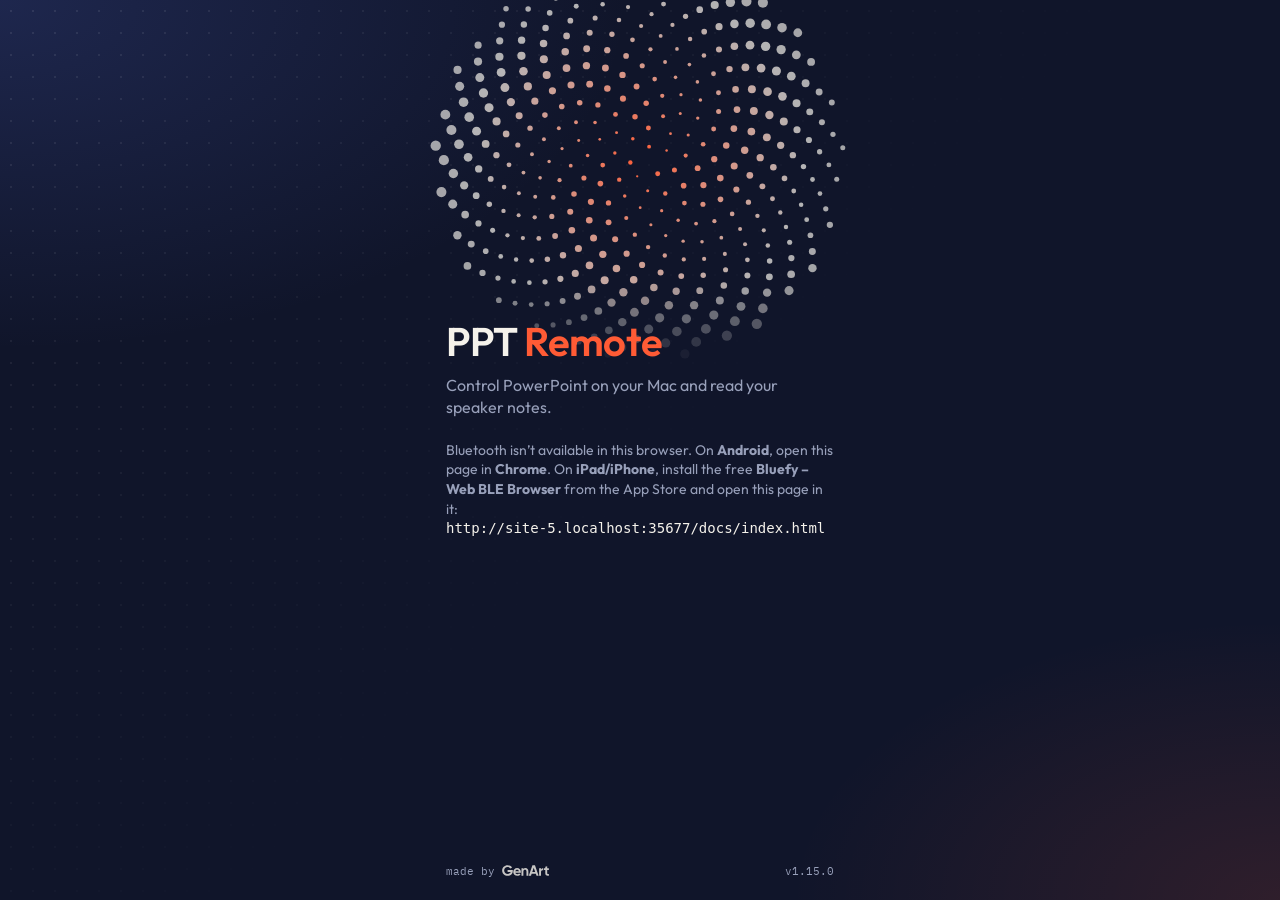
==== commit f85b6e18: "v1.15.0: GenArt app style v0.2 (dot spiral on the connect screen, brand in the top bar, round button" ====
--- a/docs/index.html
+++ b/docs/index.html
@@ -6,26 +6,30 @@
   <meta name="apple-mobile-web-app-capable" content="yes">
   <meta name="mobile-web-app-capable" content="yes">
   <meta name="apple-mobile-web-app-status-bar-style" content="black-translucent">
-  <meta name="theme-color" content="#171b27">
+  <meta name="theme-color" content="#10152a">
   <title>PPT Remote</title>
   <link rel="manifest" href="manifest.webmanifest">
   <link rel="icon" href="favicon.png" type="image/png">
   <link rel="apple-touch-icon" href="icon-180.png">
+  <link rel="stylesheet" href="genart/fonts.css">
   <link rel="stylesheet" href="genart/tokens.css">
+  <link rel="stylesheet" href="genart/genart.css">
   <link rel="stylesheet" href="style.css">
 </head>
 <body>
-  <div id="app">
+  <div id="app" class="ga-app">
     <header id="topbar">
+      <div id="brand" class="ga-brand"><img src="genart/logo/genart-wordmark-light.svg" alt="GenArt"><span>Remote</span></div>
       <button id="connBtn" class="chip" title="Connection">
         <span id="connDot" class="dot off"></span><span id="connLabel">Not connected</span>
       </button>
       <button id="deckBtn" class="deck" title="Choose presentation"><span id="deckName"></span><span id="deckCaret" class="caret hidden">▾</span></button>
+      <div id="slideDots" class="ga-progress" aria-hidden="true"></div>
       <div id="slideNum" class="slidenum">–</div>
       <button id="recBtn" class="chip recchip hidden" title="Record lecture, save drawings" aria-label="Record lecture, save drawings"><span class="recdot"></span><span id="recLabel" class="mono"></span></button>
       <button id="timer" class="chip mono" title="Tap: start/pause · Hold: reset">00:00</button>
       <div id="clock" class="mono clock"></div>
-      <button id="settingsBtn" class="iconbtn" title="Settings" aria-label="Settings">⚙︎</button>
+      <button id="settingsBtn" class="iconbtn" title="Settings" aria-label="Settings"><svg viewBox="0 0 20 20" fill="none" stroke="currentColor" stroke-width="1.6" stroke-linecap="round" aria-hidden="true"><path d="M3 6h8M15 6h2M3 14h2M9 14h8"/><circle cx="13" cy="6" r="2"/><circle cx="7" cy="14" r="2"/></svg></button>
     </header>
 
     <main id="main">
@@ -92,18 +96,18 @@
             <span class="tag">Next</span>
           </div>
           <div id="tools">
-            <button id="startBtn" class="tool">▶︎ Start</button>
-            <button id="startHereBtn" class="tool">▶︎ From here</button>
-            <button id="endBtn" class="tool">■ End show</button>
-            <button id="blackBtn" class="tool">◐ Black</button>
-            <button id="gridBtn" class="tool">▦ Slides</button>
-            <button id="soundsBtn" class="tool">♪ Sounds</button>
+            <button id="startBtn" class="tool"><span class="ga-tool__icon" aria-hidden="true"><svg viewBox="0 0 16 16" fill="currentColor"><path d="M4 2.5v11l9-5.5z"/></svg></span><span class="tlabel">Start</span></button>
+            <button id="startHereBtn" class="tool"><span class="ga-tool__icon" aria-hidden="true"><svg viewBox="0 0 16 16" fill="currentColor"><path d="M2 3v10M6 2.5v11l8-5.5z" stroke="currentColor" stroke-width="1.6" stroke-linecap="round"/></svg></span><span class="tlabel">From here</span></button>
+            <button id="endBtn" class="tool"><span class="ga-tool__icon" aria-hidden="true"><svg viewBox="0 0 16 16" fill="currentColor"><rect x="3" y="3" width="10" height="10" rx="2"/></svg></span><span class="tlabel">End show</span></button>
+            <button id="blackBtn" class="tool"><span class="ga-tool__icon" aria-hidden="true"><svg viewBox="0 0 16 16"><circle cx="8" cy="8" r="5.5" fill="none" stroke="currentColor" stroke-width="1.6"/><path d="M8 2.5a5.5 5.5 0 0 0 0 11z" fill="currentColor"/></svg></span><span class="tlabel">Black</span></button>
+            <button id="gridBtn" class="tool"><span class="ga-tool__icon" aria-hidden="true"><svg viewBox="0 0 16 16" fill="currentColor"><circle cx="4" cy="4" r="1.7"/><circle cx="8" cy="4" r="1.7"/><circle cx="12" cy="4" r="1.7"/><circle cx="4" cy="8" r="1.7"/><circle cx="8" cy="8" r="1.7"/><circle cx="12" cy="8" r="1.7"/><circle cx="4" cy="12" r="1.7"/><circle cx="8" cy="12" r="1.7"/><circle cx="12" cy="12" r="1.7"/></svg></span><span class="tlabel">Slides</span></button>
+            <button id="soundsBtn" class="tool"><span class="ga-tool__icon" aria-hidden="true"><svg viewBox="0 0 16 16" fill="none" stroke="currentColor" stroke-width="1.6" stroke-linecap="round"><path d="M6 11.5V3.5l7-1.5v8"/><circle cx="4.3" cy="11.7" r="1.8" fill="currentColor"/><circle cx="11.3" cy="10.2" r="1.8" fill="currentColor"/></svg></span><span class="tlabel">Sounds</span></button>
           </div>
         </div>
       </section>
-      <section id="notesPane">
+      <section id="notesPane" class="ga-card">
         <div id="notesHead">
-          <span>Notes</span>
+          <span class="ga-label">Notes</span>
           <span id="sectionName" class="section"></span>
           <span class="spacer"></span>
           <button id="fontDown" class="iconbtn small" aria-label="Smaller text">A−</button>
@@ -114,17 +118,16 @@
     </main>
 
     <footer id="navbar">
-      <button id="prevBtn" class="nav prev" aria-label="Previous slide">‹ Prev</button>
-      <button id="nextBtn" class="nav next" aria-label="Next slide">Next ›</button>
+      <button id="prevBtn" class="nav prev ga-btn ga-btn--xl ga-btn--quiet" aria-label="Previous slide"><svg viewBox="0 0 24 24" fill="none" stroke="currentColor" stroke-width="2.6" stroke-linecap="round" stroke-linejoin="round" aria-hidden="true"><path d="M15 5l-7 7 7 7"/></svg>Prev</button>
+      <button id="nextBtn" class="nav next ga-btn ga-btn--xl ga-btn--primary" aria-label="Next slide">Next<svg viewBox="0 0 24 24" fill="none" stroke="currentColor" stroke-width="2.6" stroke-linecap="round" stroke-linejoin="round" aria-hidden="true"><path d="M9 5l7 7-7 7"/></svg></button>
     </footer>
-    <div id="brandrow"><img src="genart/made-by-genart-light.svg" width="104" height="20" alt="made by GenArt"></div>
   </div>
 
   <!-- Connect screen -->
-  <div id="connectView" class="overlay">
-    <div class="panel">
-      <div class="brandbar"><img src="genart/genart-wordmark-light.svg" alt="GenArt"></div>
-      <h1>PPT Remote</h1>
+  <div id="connectView" class="overlay ga-app start">
+    <canvas id="startDots" class="start-hero" aria-hidden="true"></canvas>
+    <div class="panel">
+      <h1 class="ga-title">PPT <em>Remote</em></h1>
       <p class="sub">Control PowerPoint on your Mac and read your speaker notes.</p>
       <button id="bleConnectBtn" class="big primary">Connect via Bluetooth</button>
       <p id="bleUnavailable" class="hint hidden">
@@ -132,11 +135,11 @@
         On <b>iPad/iPhone</b>, install the free <b>Bluefy – Web BLE Browser</b> from the App Store and open this page in it:<br>
         <code id="pageUrl"></code>
       </p>
-      <button id="netConnectBtn" class="big hidden">Connect via network</button>
+      <button id="netConnectBtn" class="big ghost hidden">Connect via network</button>
       <p id="netHint" class="hint hidden">Network mode needs this device and the Mac on the same Wi-Fi or hotspot.
         Scan the QR code in the Mac menu bar (PPT Remote icon) to open the network version.</p>
       <p id="connectError" class="error"></p>
-      <p id="connectVersion" class="hint mono"></p>
+      <div class="made"><span>made by<img src="genart/logo/genart-wordmark-light.svg" alt="GenArt"></span><span id="connectVersion"></span></div>
     </div>
   </div>
 
@@ -244,7 +247,7 @@
         <span id="versionInfo" class="hint mono"></span>
         <button id="activityBtn" class="linkbtn">Activity log</button>
       </div>
-      <img class="madeby" src="genart/made-by-genart-light.svg" width="104" height="20" alt="made by GenArt">
+      <img class="madeby" src="genart/logo/made-by-genart-light.svg" width="104" height="20" alt="made by GenArt">
     </div>
   </div>
 
@@ -266,10 +269,12 @@
   <div id="toast" class="toast hidden"></div>
   <div id="alertBar" class="alertbar hidden" role="alert"></div>
 
+  <script src="genart/genart-dots.js"></script>
   <script src="protocol.js"></script>
   <script src="activity.js"></script>
   <script src="storage.js"></script>
   <script src="remotemic.js"></script>
   <script src="app.js"></script>
+  <script src="genart-ui.js"></script>
 </body>
 </html>
--- a/docs/genart/fonts.css
+++ b/docs/genart/fonts.css
@@ -0,0 +1,29 @@
+/*
+ * GenArt lettertypes, lokaal meegeleverd zodat apps zonder internet werken.
+ * Outfit en IBM Plex Mono vallen onder de SIL Open Font License 1.1, die
+ * meeleveren toestaat (zie fonts/LICENSE.txt). Alleen de Latijnse tekenset.
+ */
+
+@font-face {
+  font-family: "Outfit";
+  font-style: normal;
+  font-weight: 100 900;
+  font-display: swap;
+  src: url("fonts/outfit-latin-wght-normal.woff2") format("woff2");
+}
+
+@font-face {
+  font-family: "IBM Plex Mono";
+  font-style: normal;
+  font-weight: 400;
+  font-display: swap;
+  src: url("fonts/ibm-plex-mono-latin-400-normal.woff2") format("woff2");
+}
+
+@font-face {
+  font-family: "IBM Plex Mono";
+  font-style: normal;
+  font-weight: 500;
+  font-display: swap;
+  src: url("fonts/ibm-plex-mono-latin-500-normal.woff2") format("woff2");
+}
--- a/docs/genart/tokens.css
+++ b/docs/genart/tokens.css
@@ -1,67 +1,96 @@
 /*
- * GenArt brand tokens — voorstel v0.1
+ * GenArt brand tokens — v0.2
  *
- * Afgeleid uit wat er al bestond: de logokleur (#272F44) en het palet van
- * genart-invoice (paper, ink, rood, muted) plus IBM Plex Mono.
+ * Kleuren, lettertypes en vormen als CSS-variabelen. Alle namen beginnen met
+ * --ga- zodat ze nooit botsen met variabelen die een app zelf al gebruikt.
+ * Dit bestand inladen verandert op zichzelf niets aan een bestaande app.
  *
- * Alle variabelen beginnen met --ga- zodat ze nooit botsen met variabelen
- * die een app zelf al gebruikt (--ink, --card, --primary, ...). Dit bestand
- * inladen verandert op zichzelf dus niets aan een bestaande app.
+ * Apps gebruiken het donkere thema: <html data-theme="dark">.
+ * Het lichte thema (paper) is voor documenten en pagina's om te lezen.
+ *
+ * v0.2: dieper navy en feller oranjerood in het donkere thema, Outfit als
+ * lettertype, extra tokens voor ronde vormen (zie genart.css).
  */
 
 :root {
   /* Basiskleuren */
-  --ga-navy: #272f44;
+  --ga-navy: #272f44; /* de kleur van het logo */
   --ga-ink: #1b1d1f;
   --ga-paper: #f5f2eb;
   --ga-white: #ffffff;
   --ga-red: #d9502b;
+  --ga-orange: #ff5b35;
+  --ga-orange-2: #ff8f4d;
   --ga-stone: #6e6a62;
   --ga-sand: #d9d4c8;
 
-  /* Rollen (gebruik deze in apps) */
+  /* Rollen (gebruik deze in apps) — licht thema */
   --ga-bg: var(--ga-paper);
   --ga-surface: var(--ga-white);
+  --ga-surface-2: #ece8de;
   --ga-text: var(--ga-ink);
   --ga-text-muted: var(--ga-stone);
   --ga-brand: var(--ga-navy);
   --ga-on-brand: var(--ga-paper);
-  --ga-accent: var(--ga-red); /* knoppen, markeringen, grote tekst; niet voor lopende tekst */
+  --ga-accent: var(--ga-red); /* de belangrijkste actie per scherm; niet voor lopende tekst */
+  --ga-accent-2: #e8693f; /* tweede kleur van het accentverloop */
   --ga-on-accent: var(--ga-white);
+  --ga-accent-glow: rgba(217, 80, 43, 0.28);
   --ga-line: var(--ga-sand);
+  --ga-ok: #1f9d63;
+  --ga-dot: rgba(39, 47, 68, 0.1); /* stippenraster op de achtergrond */
+  --ga-glow-a: rgba(86, 110, 220, 0.08);
+  --ga-glow-b: rgba(255, 91, 53, 0.08);
 
   /* Typografie */
-  --ga-font-sans: "Aptos", system-ui, -apple-system, "Segoe UI", sans-serif;
+  --ga-font-sans: "Outfit", "Aptos", system-ui, -apple-system, "Segoe UI", sans-serif;
+  --ga-font-display: var(--ga-font-sans);
   --ga-font-mono: "IBM Plex Mono", ui-monospace, "SF Mono", Menlo, monospace;
 
-  /* Vorm */
-  --ga-radius: 10px;
-  --ga-radius-sm: 6px;
+  /* Vorm: alles is rond */
+  --ga-radius-sm: 10px;
+  --ga-radius: 18px;
+  --ga-radius-lg: 22px;
+  --ga-radius-pill: 999px;
   --ga-space: 8px;
 }
 
 @media (prefers-color-scheme: dark) {
   :root:not([data-theme="light"]) {
-    --ga-bg: #171b27;
-    --ga-surface: #20273a;
+    --ga-bg: #10152a;
+    --ga-surface: #181f38;
+    --ga-surface-2: #222b4a;
     --ga-text: #f5f2eb;
-    --ga-text-muted: #a8a398;
+    --ga-text-muted: #98a0ba;
     --ga-brand: #f5f2eb;
-    --ga-on-brand: #272f44;
-    --ga-accent: #ec6a45;
-    --ga-on-accent: #171b27;
-    --ga-line: #343c52;
+    --ga-on-brand: #10152a;
+    --ga-accent: var(--ga-orange);
+    --ga-accent-2: var(--ga-orange-2);
+    --ga-on-accent: #1a0c06;
+    --ga-accent-glow: rgba(255, 91, 53, 0.4);
+    --ga-line: rgba(255, 255, 255, 0.08);
+    --ga-ok: #3ddc97;
+    --ga-dot: rgba(255, 255, 255, 0.09);
+    --ga-glow-a: rgba(86, 110, 220, 0.2);
+    --ga-glow-b: rgba(255, 91, 53, 0.13);
   }
 }
 
 :root[data-theme="dark"] {
-  --ga-bg: #171b27;
-  --ga-surface: #20273a;
+  --ga-bg: #10152a;
+  --ga-surface: #181f38;
+  --ga-surface-2: #222b4a;
   --ga-text: #f5f2eb;
-  --ga-text-muted: #a8a398;
+  --ga-text-muted: #98a0ba;
   --ga-brand: #f5f2eb;
-  --ga-on-brand: #272f44;
-  --ga-accent: #ec6a45;
-  --ga-on-accent: #171b27;
-  --ga-line: #343c52;
+  --ga-on-brand: #10152a;
+  --ga-accent: var(--ga-orange);
+  --ga-accent-2: var(--ga-orange-2);
+  --ga-on-accent: #1a0c06;
+  --ga-accent-glow: rgba(255, 91, 53, 0.4);
+  --ga-line: rgba(255, 255, 255, 0.08);
+  --ga-ok: #3ddc97;
+  --ga-dot: rgba(255, 255, 255, 0.09);
+  --ga-glow-a: rgba(86, 110, 220, 0.2);
+  --ga-glow-b: rgba(255, 91, 53, 0.13);
 }
--- a/docs/genart/genart.css
+++ b/docs/genart/genart.css
@@ -0,0 +1,150 @@
+/*
+ * GenArt componenten — v0.2
+ *
+ * Bouwstenen voor de app-stijl. Vereist tokens.css (en fonts.css voor de
+ * lettertypes). Alle klassen beginnen met ga- en doen niets tot je ze
+ * gebruikt, dus dit bestand inladen verandert een bestaande app niet.
+ *
+ * Zie voorbeeld-app.html voor alle onderdelen in samenhang.
+ */
+
+/* Achtergrond van een app-scherm: twee zachte gloeden en een stippenraster. */
+.ga-app {
+  position: relative;
+  color: var(--ga-text);
+  font-family: var(--ga-font-sans);
+  background:
+    radial-gradient(900px 500px at 0% 0%, var(--ga-glow-a), transparent 70%),
+    radial-gradient(700px 400px at 100% 100%, var(--ga-glow-b), transparent 70%),
+    var(--ga-bg);
+}
+.ga-app::before {
+  content: "";
+  position: absolute;
+  inset: 0;
+  background: radial-gradient(circle, var(--ga-dot) 1.2px, transparent 1.6px) 0 0 / 22px 22px;
+  -webkit-mask-image: linear-gradient(135deg, #000, transparent 55%);
+  mask-image: linear-gradient(135deg, #000, transparent 55%);
+  pointer-events: none;
+}
+.ga-app > * { position: relative; }
+
+/* Merk in de kop: woordmerk plus de naam van de app in de accentkleur. */
+.ga-brand { display: inline-flex; align-items: baseline; gap: 9px; }
+.ga-brand img { height: 17px; display: block; align-self: center; }
+.ga-brand span { font-weight: 500; font-size: 17px; color: var(--ga-accent); }
+
+/* Klein label in hoofdletters. */
+.ga-label {
+  font: 12px var(--ga-font-mono);
+  text-transform: uppercase;
+  letter-spacing: 0.12em;
+  color: var(--ga-text-muted);
+}
+
+/* Grote titel. */
+.ga-title { font-family: var(--ga-font-display); font-weight: 600; letter-spacing: -0.02em; line-height: 1.05; }
+.ga-title em { font-style: normal; color: var(--ga-accent); }
+
+/* Kaart. */
+.ga-card { background: var(--ga-surface); border: 1px solid var(--ga-line); border-radius: var(--ga-radius-lg); }
+
+/* Knoppen: altijd een pil. */
+.ga-btn {
+  display: inline-flex;
+  align-items: center;
+  justify-content: center;
+  gap: 10px;
+  min-height: 48px;
+  padding: 0 22px;
+  border-radius: var(--ga-radius-pill);
+  border: 1px solid var(--ga-line);
+  background: var(--ga-surface);
+  color: var(--ga-text);
+  font: 500 16px var(--ga-font-sans);
+  cursor: pointer;
+}
+.ga-btn:focus-visible, .ga-round:focus-visible { outline: 2px solid var(--ga-accent); outline-offset: 3px; }
+.ga-btn:disabled { opacity: 0.45; cursor: default; }
+
+/* De belangrijkste actie van het scherm. Eén per scherm. */
+.ga-btn--primary {
+  border: 0;
+  font-weight: 600;
+  color: var(--ga-on-accent);
+  background: linear-gradient(100deg, var(--ga-accent), var(--ga-accent-2));
+  box-shadow: 0 12px 34px var(--ga-accent-glow), inset 0 1px 0 rgba(255, 255, 255, 0.35);
+}
+.ga-btn--ghost { background: none; }
+.ga-btn--quiet { color: var(--ga-text-muted); }
+.ga-btn--xl { min-height: 92px; font-size: 30px; font-weight: 600; letter-spacing: -0.01em; gap: 14px; }
+
+/* Ronde icoonknop. */
+.ga-round {
+  width: 44px;
+  height: 44px;
+  flex: none;
+  display: inline-grid;
+  place-items: center;
+  border-radius: 50%;
+  border: 1px solid var(--ga-line);
+  background: var(--ga-surface);
+  color: var(--ga-text);
+  font: 500 14px var(--ga-font-sans);
+  cursor: pointer;
+}
+
+/* Tegel met een icoon in een cirkel en een label eronder. */
+.ga-tool {
+  display: flex;
+  flex-direction: column;
+  align-items: flex-start;
+  justify-content: space-between;
+  gap: 10px;
+  padding: 12px 14px;
+  border-radius: var(--ga-radius);
+  border: 1px solid var(--ga-line);
+  background: var(--ga-surface);
+  color: var(--ga-text);
+  font: 500 15px var(--ga-font-sans);
+  text-align: left;
+  cursor: pointer;
+}
+.ga-tool:disabled, .ga-tool.is-dim { opacity: 0.45; }
+.ga-tool__icon {
+  width: 34px;
+  height: 34px;
+  display: grid;
+  place-items: center;
+  border-radius: 50%;
+  background: var(--ga-surface-2);
+}
+
+/* Chip, bijvoorbeeld voor status. */
+.ga-chip {
+  display: inline-flex;
+  align-items: center;
+  gap: 8px;
+  height: 40px;
+  padding: 0 16px;
+  border-radius: var(--ga-radius-pill);
+  border: 1px solid var(--ga-line);
+  background: var(--ga-surface);
+  font-size: 15px;
+  white-space: nowrap;
+}
+.ga-chip--mono { font: 500 16px var(--ga-font-mono); }
+.ga-chip--ok { color: var(--ga-ok); border-color: color-mix(in srgb, var(--ga-ok) 35%, transparent); }
+
+/* Statusstip. */
+.ga-live { width: 9px; height: 9px; flex: none; border-radius: 50%; background: var(--ga-text-muted); }
+.ga-live.is-ok { background: var(--ga-ok); box-shadow: 0 0 10px var(--ga-ok); }
+
+/* Voortgang als stippen: <div class="ga-progress"><i class="is-done"></i><i class="is-now"></i><i></i></div> */
+.ga-progress { display: inline-flex; align-items: center; gap: 7px; }
+.ga-progress i { width: 9px; height: 9px; border-radius: 50%; background: var(--ga-surface-2); }
+.ga-progress i.is-done { background: var(--ga-text-muted); }
+.ga-progress i.is-now { width: 13px; height: 13px; background: var(--ga-accent); box-shadow: 0 0 12px var(--ga-accent-glow); }
+
+/* Markering in tekst. */
+.ga-mark { background: color-mix(in srgb, var(--ga-accent) 20%, transparent); color: inherit; padding: 0 5px; border-radius: 6px; }
--- a/docs/style.css
+++ b/docs/style.css
@@ -1,15 +1,15 @@
 :root {
-  /* GenArt house style: the colours come from genart/tokens.css (dark theme) */
+  /* GenArt app style v0.2: colours, fonts and shapes come from genart/tokens.css (dark theme) */
   --bg: var(--ga-bg);
   --panel: var(--ga-surface);
-  --panel2: color-mix(in srgb, var(--ga-surface), var(--ga-text) 8%);
+  --panel2: var(--ga-surface-2);
   --line: var(--ga-line);
   --text: var(--ga-text);
   --muted: var(--ga-text-muted);
   --accent: var(--ga-accent);
-  --accent2: var(--ga-accent);
+  --accent2: var(--ga-accent-2);
   --on-accent: var(--ga-on-accent);
-  --ok: #22c55e;
+  --ok: var(--ga-ok);
   --warn: #f59e0b;
   --bad: #ef4444;
   --notes-size: 22px;
@@ -39,7 +39,7 @@
 #app {
   display: grid;
   grid-template-columns: minmax(0, 1fr); /* never wider than the screen, even with long names */
-  grid-template-rows: auto 1fr auto auto;
+  grid-template-rows: auto 1fr auto;
   height: 100vh;
   height: 100dvh;
   padding: calc(8px + var(--safe-top)) 10px calc(8px + var(--safe-bottom));
@@ -48,13 +48,14 @@
 
 /* Top bar */
 #topbar { display: flex; align-items: center; gap: 10px; min-height: 44px; }
+#brand { flex: none; padding: 0 4px; }
 .chip {
-  display: inline-flex; align-items: center; gap: 8px;
-  background: var(--panel); border: 1px solid var(--line); border-radius: 999px;
-  padding: 8px 14px; font-size: 15px; white-space: nowrap;
-}
-.dot { width: 10px; height: 10px; border-radius: 50%; background: var(--muted); flex: none; }
-.dot.ok { background: var(--ok); box-shadow: 0 0 8px var(--ok); }
+  display: inline-flex; align-items: center; gap: 8px; height: 44px;
+  background: var(--panel); border: 1px solid var(--line); border-radius: var(--ga-radius-pill);
+  padding: 0 16px; font-size: 15px; white-space: nowrap;
+}
+.dot { width: 9px; height: 9px; border-radius: 50%; background: var(--muted); flex: none; }
+.dot.ok { background: var(--ok); box-shadow: 0 0 10px var(--ok); }
 .dot.warn { background: var(--warn); }
 .dot.off { background: var(--bad); }
 .deck {
@@ -64,11 +65,13 @@
 .deck #deckName { min-width: 0; overflow: hidden; text-overflow: ellipsis; white-space: nowrap; }
 .deck .caret { color: var(--text); flex: none; }
 .deck:disabled { cursor: default; }
-.slidenum { font-size: 22px; font-weight: 700; white-space: nowrap; font-variant-numeric: tabular-nums; }
-#timer { font-size: 18px; }
-#timer.running { border-color: var(--ok); color: var(--ok); }
-.clock { color: var(--muted); font-size: 18px; }
-.recchip { gap: 6px; padding: 8px 11px; }
+.slidenum { font-size: 24px; font-weight: 600; letter-spacing: -0.01em; white-space: nowrap; font-variant-numeric: tabular-nums; }
+#slideDots { display: none; flex: none; }
+@media (min-width: 900px) { #slideDots { display: inline-flex; } }
+#timer { font-size: 16px; font-weight: 500; }
+#timer.running { border-color: var(--ok); border-color: color-mix(in srgb, var(--ok) 35%, transparent); color: var(--ok); }
+.clock { color: var(--muted); font-size: 16px; }
+.recchip { gap: 6px; padding: 0 13px; }
 .recdot { width: 12px; height: 12px; border-radius: 50%; background: var(--muted); flex: none; }
 .recchip.rec { border-color: var(--bad); color: var(--bad); }
 .recchip.rec .recdot { background: var(--bad); animation: recpulse 1.4s ease-in-out infinite; }
@@ -82,10 +85,12 @@
 .recstart { width: 100%; color: #fff; background: var(--bad); border-color: var(--bad); }
 .recrow > .big { flex: 1; }
 .iconbtn {
-  background: var(--panel); border: 1px solid var(--line); border-radius: 10px;
-  min-width: 44px; height: 44px; font-size: 20px;
-}
-.iconbtn.small { min-width: 40px; height: 34px; font-size: 15px; }
+  display: inline-grid; place-items: center; flex: none; padding: 0;
+  background: var(--panel); border: 1px solid var(--line); border-radius: 50%;
+  width: 44px; height: 44px; font-size: 16px; font-weight: 500;
+}
+.iconbtn svg { width: 20px; height: 20px; }
+.iconbtn.small { width: 40px; height: 40px; font-size: 14px; background: var(--panel2); }
 
 /* Main */
 #main {
@@ -96,59 +101,56 @@
 }
 #slides { display: flex; flex-direction: column; gap: 10px; min-height: 0; }
 .slidebox {
-  position: relative; background: #000; border-radius: 10px; overflow: hidden;
+  position: relative; background: #000; border-radius: var(--ga-radius-lg); overflow: hidden;
   border: 1px solid var(--line);
 }
+.slidebox.small { border-radius: var(--ga-radius); }
 .slidebox img { position: absolute; inset: 0; width: 100%; height: 100%; object-fit: contain; display: block; }
 .slidebox img:not([src]), .slidebox img[src=""] { display: none; }
-#current { flex: 1 1 auto; min-height: 120px; touch-action: pan-y; }
+#current { flex: 1 1 auto; min-height: 120px; touch-action: pan-y; box-shadow: 0 18px 50px rgba(0, 0, 0, .4); }
 .slidemsg {
   position: absolute; inset: 0; display: flex; align-items: center; justify-content: center;
   text-align: center; padding: 16px; color: var(--muted); font-size: 18px; pointer-events: none;
 }
 .slidemsg.big { font-size: 64px; font-weight: 700; color: var(--line); }
 .badge {
-  position: absolute; top: 10px; left: 10px; background: var(--warn); color: #000;
-  border-radius: 6px; padding: 4px 10px; font-weight: 600; font-size: 14px;
+  position: absolute; top: 12px; left: 12px; background: var(--warn); color: #000;
+  border-radius: var(--ga-radius-pill); padding: 4px 12px; font-weight: 600; font-size: 14px;
 }
 .tag {
-  position: absolute; top: 6px; left: 6px; background: rgba(0,0,0,.65); color: #fff;
-  border-radius: 5px; padding: 1px 7px; font-size: 12px;
+  position: absolute; top: 10px; left: 10px; background: #171b2b; color: #fff;
+  border-radius: var(--ga-radius-pill); padding: 4px 10px;
+  font: 500 11px var(--ga-font-mono); letter-spacing: .1em; text-transform: uppercase;
 }
 #toolrow { display: flex; gap: 10px; flex: 0 0 auto; height: 30%; min-height: 110px; }
 #next { aspect-ratio: 16 / 9; height: 100%; flex: none; max-width: 50%; }
 #next .slidemsg.big { font-size: 36px; }
 #tools { flex: 1; display: grid; grid-template-columns: 1fr 1fr; gap: 8px; align-content: stretch; }
 .tool {
-  background: var(--panel); border: 1px solid var(--line); border-radius: 10px;
-  font-size: 15px; padding: 6px; min-height: 44px;
-}
+  display: flex; align-items: center; gap: 8px; min-width: 0; min-height: 44px; padding: 6px 10px;
+  background: var(--panel); border: 1px solid var(--line); border-radius: var(--ga-radius);
+  font-size: 15px; font-weight: 500; text-align: left;
+}
+.tool .ga-tool__icon { width: 28px; height: 28px; flex: none; }
+.tool svg { width: 14px; height: 14px; display: block; }
+.tool .tlabel { min-width: 0; overflow: hidden; text-overflow: ellipsis; white-space: nowrap; }
 .tool.on { background: var(--warn); color: #000; border-color: var(--warn); }
-.tool:disabled, .nav:disabled { opacity: .35; }
-.tool { white-space: nowrap; overflow: hidden; text-overflow: ellipsis; }
+.tool.on .ga-tool__icon { background: rgba(0, 0, 0, .14); }
+.tool:disabled, .nav:disabled { opacity: .45; }
 
 /* Notes */
-#notesPane {
-  display: flex; flex-direction: column; min-height: 0;
-  background: var(--panel); border: 1px solid var(--line); border-radius: 10px;
-}
-#notesHead { display: flex; align-items: center; gap: 6px; padding: 6px 8px 6px 14px; border-bottom: 1px solid var(--line); color: var(--muted); }
+#notesPane { display: flex; flex-direction: column; min-height: 0; overflow: hidden; }
+#notesHead { display: flex; align-items: center; gap: 8px; padding: 8px 10px 8px 18px; border-bottom: 1px solid var(--line); color: var(--muted); }
 .notes {
-  flex: 1; overflow-y: auto; -webkit-overflow-scrolling: touch; padding: 14px 16px 40px;
+  flex: 1; overflow-y: auto; -webkit-overflow-scrolling: touch; padding: 16px 18px 40px;
   font-size: var(--notes-size); line-height: 1.45; white-space: pre-wrap; word-wrap: break-word;
 }
 .notes.empty { color: var(--muted); font-style: italic; }
 
 /* Bottom navigation */
 #navbar { display: grid; grid-template-columns: 1fr 2fr; gap: 10px; height: 92px; }
-.nav {
-  border: none; border-radius: 14px; font-size: 30px; font-weight: 700;
-  background: var(--panel2); transition: transform .06s, filter .06s;
-}
-.nav.next { background: var(--accent); color: var(--on-accent); }
-#brandrow { display: flex; justify-content: flex-end; padding: 0 4px; }
-#brandrow img { height: 16px; width: auto; opacity: .85; display: block; }
-.brandbar img { height: 17px; width: auto; display: block; }
+.nav { min-height: 0; padding: 0 12px; transition: transform .06s, filter .06s; }
+.nav svg { width: 26px; height: 26px; flex: none; }
 .nav:active, .tool:active { transform: scale(.97); filter: brightness(1.2); }
 .nav.busy { filter: brightness(.8); }
 
@@ -169,15 +171,24 @@
 /* Phones */
 @media (max-width: 600px) {
   #app { padding-left: 8px; padding-right: 8px; gap: 6px; }
-  #topbar { gap: 6px; }
+  #topbar { gap: 6px; flex-wrap: wrap; }
+  #brand { flex-basis: 100%; gap: 7px; }
+  #brand img { height: 14px; }
+  #brand span { font-size: 14px; }
   #connLabel { display: none; }
-  .chip { padding: 8px 10px; }
-  .slidenum { font-size: 18px; }
+  .chip { padding: 0 12px; }
+  .slidenum { font-size: 19px; }
   #timer { font-size: 15px; }
+  .slidebox { border-radius: var(--ga-radius); }
+  .slidebox.small { border-radius: 14px; }
+  .tag { top: 6px; left: 6px; padding: 2px 8px; font-size: 10px; }
+  .nav { font-size: 26px; gap: 8px; }
   #toolrow { height: auto; min-height: 0; gap: 8px; }
   #next { width: 42%; max-width: none; height: auto; }
   #tools { grid-template-columns: 1fr 1fr !important; gap: 6px; }
-  .tool { font-size: 14px; min-height: 36px; padding: 4px 6px; }
+  .tool { font-size: 13px; min-height: 36px; padding: 4px 7px; gap: 6px; border-radius: 14px; }
+  .tool .ga-tool__icon { width: 22px; height: 22px; }
+  .tool svg { width: 11px; height: 11px; }
   .panel #grid { grid-template-columns: repeat(auto-fill, minmax(130px, 1fr)); gap: 8px; }
   .panel { padding: 16px; }
   .panel.wide { padding: 14px; }
@@ -185,33 +196,40 @@
 
 /* Overlays */
 .overlay {
-  position: fixed; inset: 0; background: rgba(13, 16, 24, .92); z-index: 10;
+  position: fixed; inset: 0; z-index: 10;
   display: flex; align-items: center; justify-content: center; padding: 20px;
 }
+.overlay:not(.ga-app) { background: rgba(8, 11, 22, .88); }
 .panel {
-  background: var(--panel); border: 1px solid var(--line); border-radius: 16px;
+  background: var(--panel); border: 1px solid var(--line); border-radius: 28px;
   padding: 24px; width: min(460px, 100%); max-height: 100%; overflow-y: auto;
   display: flex; flex-direction: column; gap: 12px;
 }
 .panel.wide { width: min(1000px, 100%); height: 100%; }
-.panel h1, .panel h2 { margin: 0; }
+.panel h1, .panel h2 { margin: 0; font-weight: 600; letter-spacing: -0.02em; }
 .panelhead { display: flex; align-items: center; justify-content: space-between; }
 .sub { margin: 0 0 6px; color: var(--muted); }
 .hint { color: var(--muted); font-size: 14px; margin: 0; }
 .hint code { color: var(--text); word-break: break-all; -webkit-user-select: all; user-select: all; }
 .error { color: var(--bad); margin: 0; min-height: 1em; }
 .big {
-  min-height: 54px; border-radius: 12px; border: 1px solid var(--line);
-  background: var(--panel2); font-size: 18px; font-weight: 600;
-}
-.big.primary { background: var(--accent); border-color: var(--accent2); color: var(--on-accent); }
+  min-height: 54px; padding: 0 22px; border-radius: var(--ga-radius-pill); border: 1px solid var(--line);
+  background: var(--panel2); font-size: 17px; font-weight: 500;
+}
+/* One bright action per screen. On the connect screen that is Bluetooth, or the network button when Bluetooth is missing. */
+.big.primary, #bleConnectBtn.hidden ~ #netConnectBtn {
+  border: 0; font-weight: 600; color: var(--on-accent);
+  background: linear-gradient(100deg, var(--accent), var(--accent2));
+  box-shadow: 0 12px 34px var(--ga-accent-glow), inset 0 1px 0 rgba(255, 255, 255, .35);
+}
+.big.ghost { background: none; }
 .big.danger { color: var(--bad); }
 .row { display: flex; align-items: center; justify-content: space-between; gap: 12px; min-height: 40px; }
-.row select { font-size: 16px; padding: 6px; border-radius: 8px; background: var(--panel2); color: var(--text); border: 1px solid var(--line); }
-.row input[type=checkbox] { width: 22px; height: 22px; order: 2; }
+.row select { font: inherit; font-size: 16px; padding: 8px 12px; border-radius: var(--ga-radius-pill); background: var(--panel2); color: var(--text); border: 1px solid var(--line); }
+.row input[type=checkbox] { width: 22px; height: 22px; order: 2; accent-color: var(--text); }
 #pinInput {
-  font-size: 40px; text-align: center; letter-spacing: 16px; padding: 10px;
-  border-radius: 12px; border: 1px solid var(--line); background: var(--bg); color: var(--text);
+  font: 500 40px var(--ga-font-mono); text-align: center; letter-spacing: 16px; padding: 10px;
+  border-radius: var(--ga-radius); border: 1px solid var(--line); background: var(--bg); color: var(--text);
   -webkit-user-select: text; user-select: text;
 }
 
@@ -219,12 +237,12 @@
   flex: 1; min-height: 0; display: grid; grid-template-columns: repeat(auto-fill, minmax(170px, 1fr));
   grid-auto-rows: max-content; align-content: start; gap: 10px; overflow-y: auto; padding: 2px;
 }
-.gcell { aspect-ratio: 16 / 9; width: 100%; position: relative; padding: 0; background: #000; border: 2px solid var(--line); border-radius: 8px; overflow: hidden; }
-.gsec { grid-column: 1 / -1; color: var(--muted); font-weight: 600; font-size: 14px; text-transform: uppercase; letter-spacing: .04em; padding: 8px 2px 0; }
+.gcell { aspect-ratio: 16 / 9; width: 100%; position: relative; padding: 0; background: #000; border: 2px solid var(--line); border-radius: 14px; overflow: hidden; }
+.gsec { grid-column: 1 / -1; color: var(--muted); font: 12px var(--ga-font-mono); text-transform: uppercase; letter-spacing: .12em; padding: 8px 2px 0; }
 .gcell.cur { border-color: var(--accent); }
 .gcell.hid { opacity: .45; }
 .gcell img { width: 100%; height: 100%; object-fit: contain; display: block; }
-.gcell .num { position: absolute; bottom: 4px; right: 6px; background: rgba(0,0,0,.7); border-radius: 5px; padding: 0 6px; font-size: 14px; }
+.gcell .num { position: absolute; bottom: 5px; right: 6px; background: rgba(0,0,0,.7); border-radius: var(--ga-radius-pill); padding: 0 8px; font: 500 13px var(--ga-font-mono); }
 .gcell .ph { position: absolute; inset: 0; display: flex; align-items: center; justify-content: center; font-size: 30px; color: var(--line); font-weight: 700; }
 
 /* Laser pointer, pen and media controls on the current slide */
@@ -250,22 +268,22 @@
   width: 42px; height: 42px; border-radius: 50%; border: 1px solid rgba(255,255,255,.25);
   background: rgba(23, 27, 39, .72); color: #fff; font-size: 18px; padding: 0;
 }
-.stool.on { background: var(--accent); border-color: var(--accent); color: var(--on-accent); }
+.stool.on { background: var(--text); border-color: var(--text); color: var(--bg); }
 #laserBtn { color: #ff4d4d; }
 #laserBtn.on { color: #fff; background: #e11d1d; border-color: #e11d1d; }
 .pencolors { display: flex; flex-wrap: wrap; justify-content: flex-end; align-items: center; gap: 5px; background: rgba(23, 27, 39, .78); padding: 6px; border-radius: 21px; max-width: 100%; }
 .pencolors .sep { width: 1px; height: 22px; background: rgba(255,255,255,.25); margin: 0 2px; }
 .shape { width: 32px; height: 32px; border-radius: 50%; border: none; background: transparent; color: #fff; font-size: 16px; padding: 0; }
-.shape.on { background: var(--accent); color: var(--on-accent); }
+.shape.on { background: var(--text); color: var(--bg); }
 .swatch { width: 26px; height: 26px; border-radius: 50%; border: 2px solid transparent; padding: 0; box-shadow: 0 0 0 1px rgba(255,255,255,.4); }
 .swatch.on { border-color: #fff; }
 .mediabars { position: absolute; left: 8px; right: 8px; bottom: 8px; display: flex; flex-direction: column; gap: 6px; pointer-events: none; }
 .mediabar {
-  display: flex; align-items: center; gap: 6px; padding: 6px; border-radius: 12px; pointer-events: auto;
+  display: flex; align-items: center; gap: 6px; padding: 6px; border-radius: var(--ga-radius-pill); pointer-events: auto;
   background: rgba(23, 27, 39, .82); border: 1px solid rgba(255,255,255,.15); width: max-content; max-width: 100%;
 }
-.mbtn { min-width: 44px; height: 38px; border-radius: 9px; border: none; background: rgba(255,255,255,.12); color: #fff; font-size: 15px; font-weight: 600; }
-.mbtn.play { background: var(--accent); color: var(--on-accent); min-width: 54px; }
+.mbtn { min-width: 44px; height: 38px; border-radius: var(--ga-radius-pill); border: none; background: rgba(255,255,255,.12); color: #fff; font-size: 15px; font-weight: 600; }
+.mbtn.play { background: var(--text); color: var(--bg); min-width: 54px; }
 .minfo { padding: 0 8px; font-variant-numeric: tabular-nums; color: #dfe6ee; font-size: 14px; white-space: nowrap; }
 
 /* Formatted notes */
@@ -278,7 +296,7 @@
 .preslist { display: flex; flex-direction: column; gap: 8px; }
 .presitem {
   display: flex; flex-direction: column; align-items: flex-start; gap: 2px; text-align: left; padding: 12px 14px;
-  border-radius: 12px; border: 1px solid var(--line); background: var(--panel2); font-size: 16px; word-break: break-word;
+  border-radius: var(--ga-radius); border: 1px solid var(--line); background: var(--panel2); font-size: 16px; word-break: break-word;
 }
 .presitem small { color: var(--muted); font-size: 13px; }
 .presitem.on { border-color: var(--accent); box-shadow: inset 0 0 0 1px var(--accent); }
@@ -288,7 +306,7 @@
 .slidebox img.fade { animation: fadein .18s ease-out; }
 
 /* Settings extras */
-.panel h3 { margin: 10px 0 0; font-size: 15px; color: var(--muted); font-weight: 600; text-transform: uppercase; letter-spacing: .04em; }
+.panel h3 { margin: 10px 0 0; font: 12px var(--ga-font-mono); color: var(--muted); text-transform: uppercase; letter-spacing: .12em; }
 .footrow { display: flex; align-items: center; justify-content: space-between; gap: 10px; margin-top: 4px; }
 .madeby { display: block; margin: 6px auto 0; }
 .linkbtn { background: none; border: none; color: var(--muted); text-decoration: underline; font-size: 14px; padding: 6px 0; }
@@ -297,15 +315,15 @@
 /* Activity panel */
 .stats {
   display: grid; grid-template-columns: max-content 1fr; gap: 4px 14px;
-  font-size: 14px; background: var(--bg); border: 1px solid var(--line); border-radius: 10px; padding: 10px 12px;
+  font-size: 14px; background: var(--bg); border: 1px solid var(--line); border-radius: var(--ga-radius); padding: 12px 14px;
 }
 .stats .k { color: var(--muted); }
 .stats .v { font-variant-numeric: tabular-nums; word-break: break-word; }
 .actbar { display: flex; align-items: center; gap: 8px; }
-.iconbtn.wide { padding: 0 12px; }
+.iconbtn.wide { width: auto; padding: 0 16px; border-radius: var(--ga-radius-pill); }
 .actlog {
   flex: 1; min-height: 160px; overflow-y: auto; -webkit-overflow-scrolling: touch;
-  background: var(--bg); border: 1px solid var(--line); border-radius: 10px; padding: 8px 10px;
+  background: var(--bg); border: 1px solid var(--line); border-radius: var(--ga-radius); padding: 10px 12px;
   font-size: 12.5px; line-height: 1.5; -webkit-user-select: text; user-select: text;
 }
 .actlog .t { color: var(--muted); }
@@ -324,8 +342,8 @@
   .pencolors { padding: 4px; gap: 4px; }
   .swatch { width: 20px; height: 20px; }
   .mediabars { left: 5px; right: 5px; bottom: 5px; }
-  .mediabar { padding: 4px; gap: 4px; border-radius: 9px; }
-  .mbtn { min-width: 34px; height: 28px; font-size: 13px; border-radius: 7px; }
+  .mediabar { padding: 4px; gap: 4px; }
+  .mbtn { min-width: 34px; height: 28px; font-size: 13px; }
   .mbtn.play { min-width: 40px; }
   .minfo { font-size: 12px; padding: 0 4px; }
 }
@@ -346,7 +364,7 @@
   bottom: calc(10px + env(safe-area-inset-bottom, 0px)); z-index: 2;
 }
 body.bigslide .bigbtn {
-  width: 64px; height: 52px; border-radius: 14px; border: 1px solid rgba(255,255,255,.2);
+  width: 64px; height: 52px; border-radius: var(--ga-radius-pill); border: 1px solid rgba(255,255,255,.2);
   background: rgba(23, 27, 39, .72); color: #fff; font-size: 30px; font-weight: 700; padding: 0;
 }
 body.bigslide .bignum { min-width: 64px; text-align: center; color: #fff; font-weight: 700; text-shadow: 0 1px 3px #000; font-variant-numeric: tabular-nums; }
@@ -360,15 +378,15 @@
 body.bigslide .swatch { width: 26px; height: 26px; }
 .rotatehint {
   position: absolute; left: 50%; top: 50%; transform: translate(-50%, -50%); z-index: 3; pointer-events: none;
-  background: rgba(0,0,0,.8); color: #fff; padding: 12px 18px; border-radius: 12px; font-size: 15px; text-align: center;
-}
-#fsBtn.on { background: var(--accent); border-color: var(--accent); color: var(--on-accent); }
+  background: rgba(0,0,0,.8); color: #fff; padding: 12px 18px; border-radius: var(--ga-radius-pill); font-size: 15px; text-align: center;
+}
+#fsBtn.on { background: var(--text); border-color: var(--text); color: var(--bg); }
 #wbBtn.on { background: #fff; color: #111; }
 
 /* Delivery alert */
 .alertbar {
   position: fixed; left: 12px; right: 12px; top: calc(10px + env(safe-area-inset-top, 0px)); z-index: 25;
-  background: #b91c1c; color: #fff; border-radius: 12px; padding: 14px 16px; font-weight: 600; font-size: 16px;
+  background: #b91c1c; color: #fff; border-radius: var(--ga-radius); padding: 14px 16px; font-weight: 600; font-size: 16px;
   box-shadow: 0 6px 24px rgba(0,0,0,.5); text-align: center; animation: shake .4s;
 }
 @keyframes shake { 0%,100% { transform: translateX(0); } 25% { transform: translateX(-6px); } 75% { transform: translateX(6px); } }
@@ -377,14 +395,14 @@
 .soundgrid { display: grid; grid-template-columns: repeat(auto-fill, minmax(120px, 1fr)); gap: 10px; }
 .soundbtn {
   display: flex; flex-direction: column; align-items: center; justify-content: center; gap: 4px; min-height: 92px;
-  border-radius: 14px; border: 1px solid var(--line); background: var(--panel2); font-size: 15px; font-weight: 600; padding: 8px;
-}
-.soundbtn .sicon { font-size: 34px; line-height: 1; }
+  border-radius: var(--ga-radius-lg); border: 1px solid var(--line); background: var(--panel2); font-size: 15px; font-weight: 500; padding: 12px 8px;
+}
+.soundbtn .sicon { width: 56px; height: 56px; display: grid; place-items: center; border-radius: 50%; background: var(--panel); font-size: 28px; line-height: 1; }
 .soundbtn:active { transform: scale(.96); }
 .soundbtn.played { animation: played .5s; }
-@keyframes played { 0% { background: var(--accent); } 100% { background: var(--panel2); } }
+@keyframes played { 0% { background: var(--text); } 100% { background: var(--panel2); } }
 .vol { display: flex; align-items: center; gap: 8px; flex: 1; justify-content: flex-end; }
-.vol input { width: 100%; max-width: 220px; }
+.vol input { width: 100%; max-width: 220px; accent-color: var(--text); }
 #soundStop { min-width: 110px; }
 
 
@@ -417,3 +435,29 @@
 }
 #recInfo { white-space: pre-line; margin-top: 4px; }
 #micStatus { white-space: pre-line; margin-top: 2px; }
+
+/* Tablets held sideways: tool tiles with the icon in a circle above the label, when there is room for it */
+@media (orientation: landscape) and (min-width: 900px) {
+  #tools { grid-template-columns: 1fr 1fr 1fr; gap: 10px; container: tools / size; }
+  @container tools (min-height: 176px) {
+    .tool { flex-direction: column; align-items: flex-start; justify-content: space-between; padding: 12px 14px; }
+    .tool .ga-tool__icon { width: 34px; height: 34px; }
+    .tool svg { width: 16px; height: 16px; }
+  }
+}
+
+/* Connect screen: the app's own dot spiral, the name, one bright button */
+.overlay.start { flex-direction: column; align-items: center; justify-content: flex-start; padding: 0; overflow-y: auto; }
+.start-hero { display: block; flex: none; width: 100%; height: min(360px, 46vh); }
+.start .panel {
+  flex: 1 0 auto; width: min(440px, 100%); max-height: none; overflow: visible; margin-top: -40px;
+  background: none; border: 0; border-radius: 0; padding: 0 26px calc(22px + var(--safe-bottom));
+}
+.start h1 { font-size: 40px; }
+.start .sub { font-size: 16px; margin-bottom: 10px; }
+.start .big { min-height: 56px; }
+.made {
+  margin-top: auto; padding-top: 18px; display: flex; align-items: center; justify-content: space-between;
+  font: 11px var(--ga-font-mono); color: var(--muted);
+}
+.made img { display: inline; height: 11px; margin-left: 7px; vertical-align: -1px; opacity: .8; }
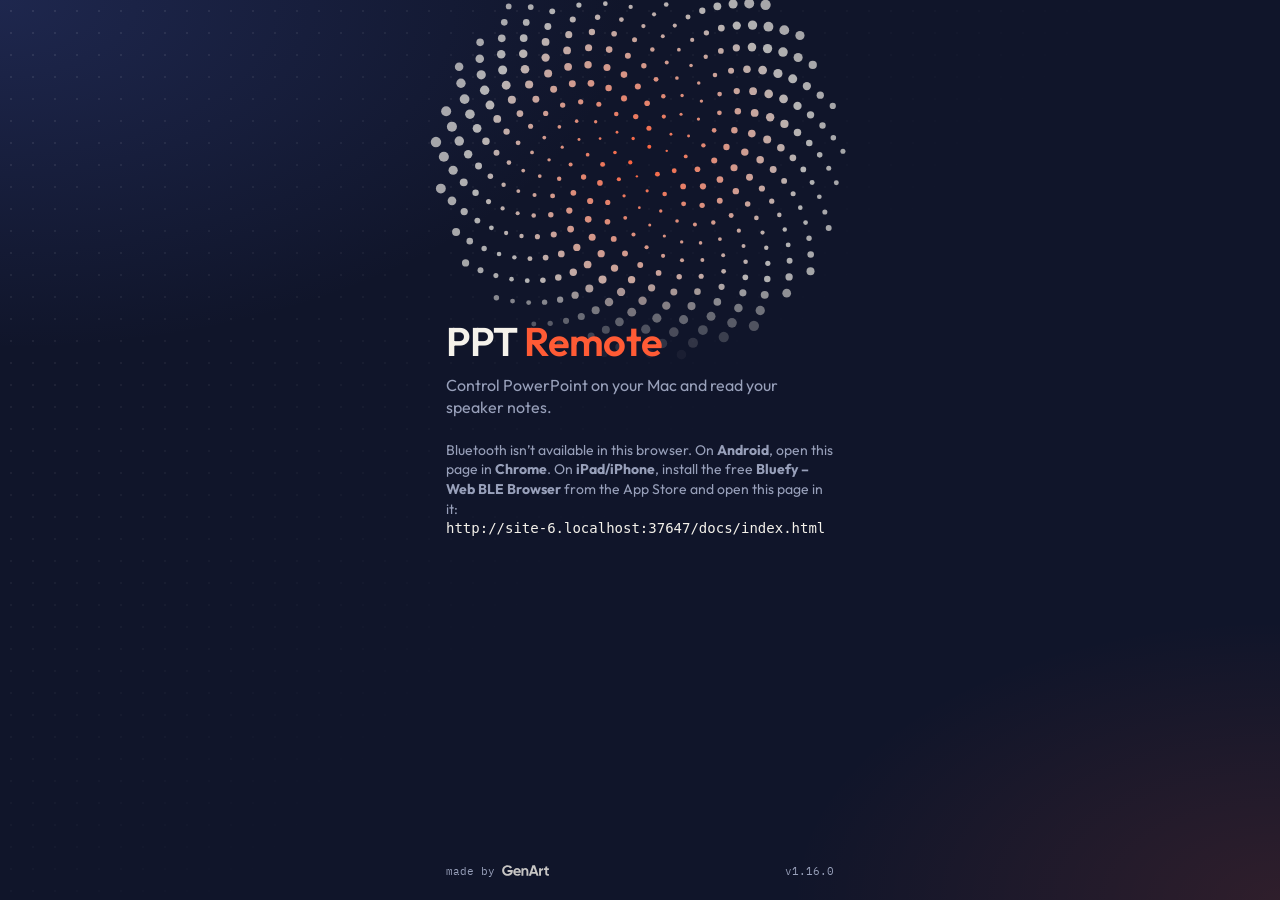
==== commit 2f7d2781: "Add ?v= version to scripts and stylesheets in index.html Browsers without a service worker, such as " ====
--- a/docs/index.html
+++ b/docs/index.html
@@ -11,10 +11,10 @@
   <link rel="manifest" href="manifest.webmanifest">
   <link rel="icon" href="favicon.png" type="image/png">
   <link rel="apple-touch-icon" href="icon-180.png">
-  <link rel="stylesheet" href="genart/fonts.css">
-  <link rel="stylesheet" href="genart/tokens.css">
-  <link rel="stylesheet" href="genart/genart.css">
-  <link rel="stylesheet" href="style.css">
+  <link rel="stylesheet" href="genart/fonts.css?v=1.16.0">
+  <link rel="stylesheet" href="genart/tokens.css?v=1.16.0">
+  <link rel="stylesheet" href="genart/genart.css?v=1.16.0">
+  <link rel="stylesheet" href="style.css?v=1.16.0">
 </head>
 <body>
   <div id="app" class="ga-app">
@@ -269,12 +269,12 @@
   <div id="toast" class="toast hidden"></div>
   <div id="alertBar" class="alertbar hidden" role="alert"></div>
 
-  <script src="genart/genart-dots.js"></script>
-  <script src="protocol.js"></script>
-  <script src="activity.js"></script>
-  <script src="storage.js"></script>
-  <script src="remotemic.js"></script>
-  <script src="app.js"></script>
-  <script src="genart-ui.js"></script>
+  <script src="genart/genart-dots.js?v=1.16.0"></script>
+  <script src="protocol.js?v=1.16.0"></script>
+  <script src="activity.js?v=1.16.0"></script>
+  <script src="storage.js?v=1.16.0"></script>
+  <script src="remotemic.js?v=1.16.0"></script>
+  <script src="app.js?v=1.16.0"></script>
+  <script src="genart-ui.js?v=1.16.0"></script>
 </body>
 </html>
--- a/docs/style.css
+++ b/docs/style.css
@@ -285,6 +285,12 @@
 .mbtn { min-width: 44px; height: 38px; border-radius: var(--ga-radius-pill); border: none; background: rgba(255,255,255,.12); color: #fff; font-size: 15px; font-weight: 600; }
 .mbtn.play { background: var(--text); color: var(--bg); min-width: 54px; }
 .minfo { padding: 0 8px; font-variant-numeric: tabular-nums; color: #dfe6ee; font-size: 14px; white-space: nowrap; }
+.mprog, .mleft { display: none; }
+.mediabar.hasdur { width: 100%; }
+.mediabar.hasdur .minfo { padding: 0 2px 0 8px; }
+.mediabar.hasdur .mprog { display: block; flex: 1; min-width: 40px; height: 6px; border-radius: 3px; background: rgba(255,255,255,.2); overflow: hidden; }
+.mediabar.hasdur .mleft { display: inline; padding: 0 8px 0 2px; font-variant-numeric: tabular-nums; color: #dfe6ee; font-size: 14px; white-space: nowrap; }
+.mfill { height: 100%; width: 0; background: var(--text); }
 
 /* Formatted notes */
 .notes .np { position: relative; margin: 0 0 .35em; white-space: pre-wrap; }
@@ -345,6 +351,7 @@
   .mediabar { padding: 4px; gap: 4px; }
   .mbtn { min-width: 34px; height: 28px; font-size: 13px; }
   .mbtn.play { min-width: 40px; }
+  .minfo, .mediabar.hasdur .mleft { font-size: 12px; }
   .minfo { font-size: 12px; padding: 0 4px; }
 }
 
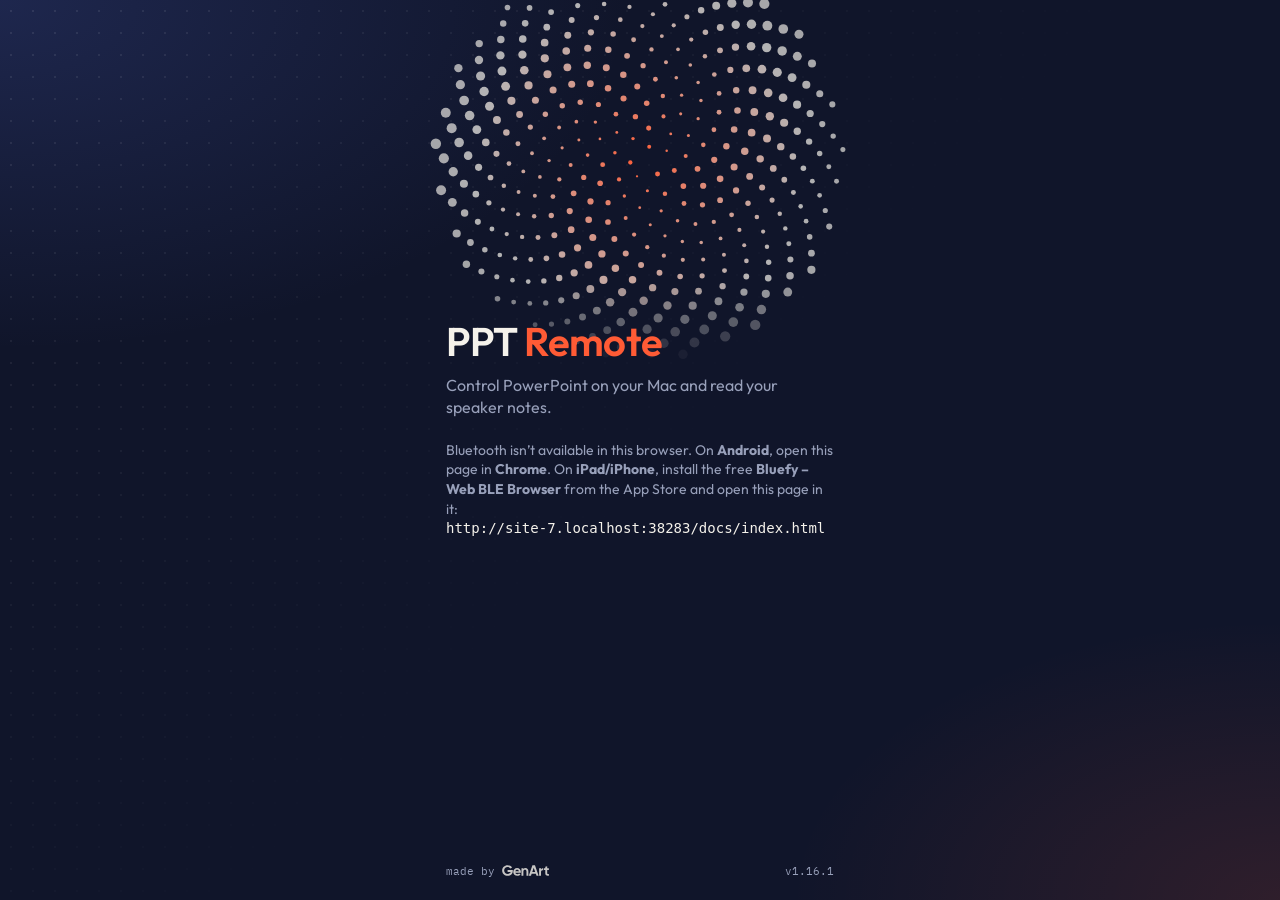
==== commit 62986c57: "Tap or drag the video progress bar to jump (1.16.1) The bar follows the finger while dragging and se" ====
--- a/docs/index.html
+++ b/docs/index.html
@@ -11,10 +11,10 @@
   <link rel="manifest" href="manifest.webmanifest">
   <link rel="icon" href="favicon.png" type="image/png">
   <link rel="apple-touch-icon" href="icon-180.png">
-  <link rel="stylesheet" href="genart/fonts.css?v=1.16.0">
-  <link rel="stylesheet" href="genart/tokens.css?v=1.16.0">
-  <link rel="stylesheet" href="genart/genart.css?v=1.16.0">
-  <link rel="stylesheet" href="style.css?v=1.16.0">
+  <link rel="stylesheet" href="genart/fonts.css?v=1.16.1">
+  <link rel="stylesheet" href="genart/tokens.css?v=1.16.1">
+  <link rel="stylesheet" href="genart/genart.css?v=1.16.1">
+  <link rel="stylesheet" href="style.css?v=1.16.1">
 </head>
 <body>
   <div id="app" class="ga-app">
@@ -269,12 +269,12 @@
   <div id="toast" class="toast hidden"></div>
   <div id="alertBar" class="alertbar hidden" role="alert"></div>
 
-  <script src="genart/genart-dots.js?v=1.16.0"></script>
-  <script src="protocol.js?v=1.16.0"></script>
-  <script src="activity.js?v=1.16.0"></script>
-  <script src="storage.js?v=1.16.0"></script>
-  <script src="remotemic.js?v=1.16.0"></script>
-  <script src="app.js?v=1.16.0"></script>
-  <script src="genart-ui.js?v=1.16.0"></script>
+  <script src="genart/genart-dots.js?v=1.16.1"></script>
+  <script src="protocol.js?v=1.16.1"></script>
+  <script src="activity.js?v=1.16.1"></script>
+  <script src="storage.js?v=1.16.1"></script>
+  <script src="remotemic.js?v=1.16.1"></script>
+  <script src="app.js?v=1.16.1"></script>
+  <script src="genart-ui.js?v=1.16.1"></script>
 </body>
 </html>
--- a/docs/style.css
+++ b/docs/style.css
@@ -288,7 +288,9 @@
 .mprog, .mleft { display: none; }
 .mediabar.hasdur { width: 100%; }
 .mediabar.hasdur .minfo { padding: 0 2px 0 8px; }
-.mediabar.hasdur .mprog { display: block; flex: 1; min-width: 40px; height: 6px; border-radius: 3px; background: rgba(255,255,255,.2); overflow: hidden; }
+.mediabar.hasdur .mprog { display: flex; align-items: center; flex: 1; min-width: 40px; height: 38px; cursor: pointer; touch-action: none; }
+.mtrack { width: 100%; height: 6px; border-radius: 3px; background: rgba(255,255,255,.2); overflow: hidden; transition: height .12s; }
+.mprog:active .mtrack { height: 10px; border-radius: 5px; }
 .mediabar.hasdur .mleft { display: inline; padding: 0 8px 0 2px; font-variant-numeric: tabular-nums; color: #dfe6ee; font-size: 14px; white-space: nowrap; }
 .mfill { height: 100%; width: 0; background: var(--text); }
 
